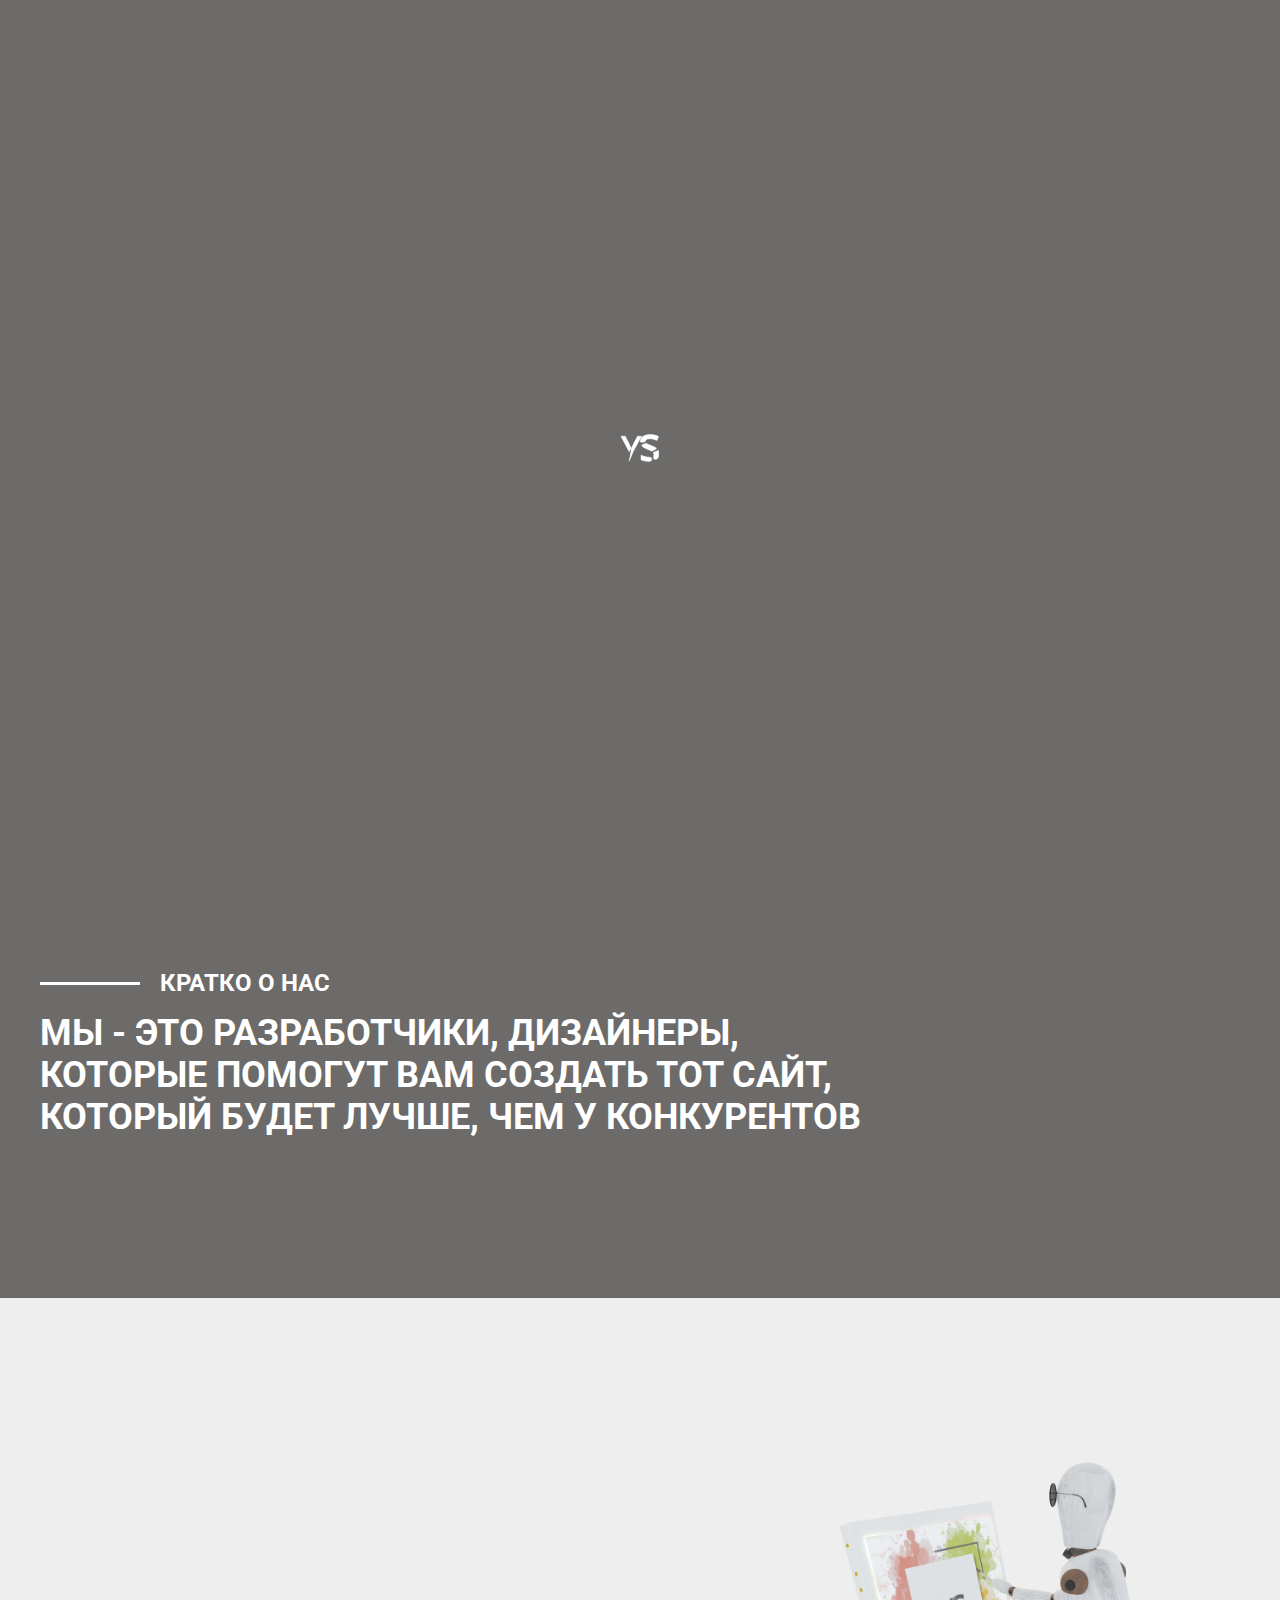
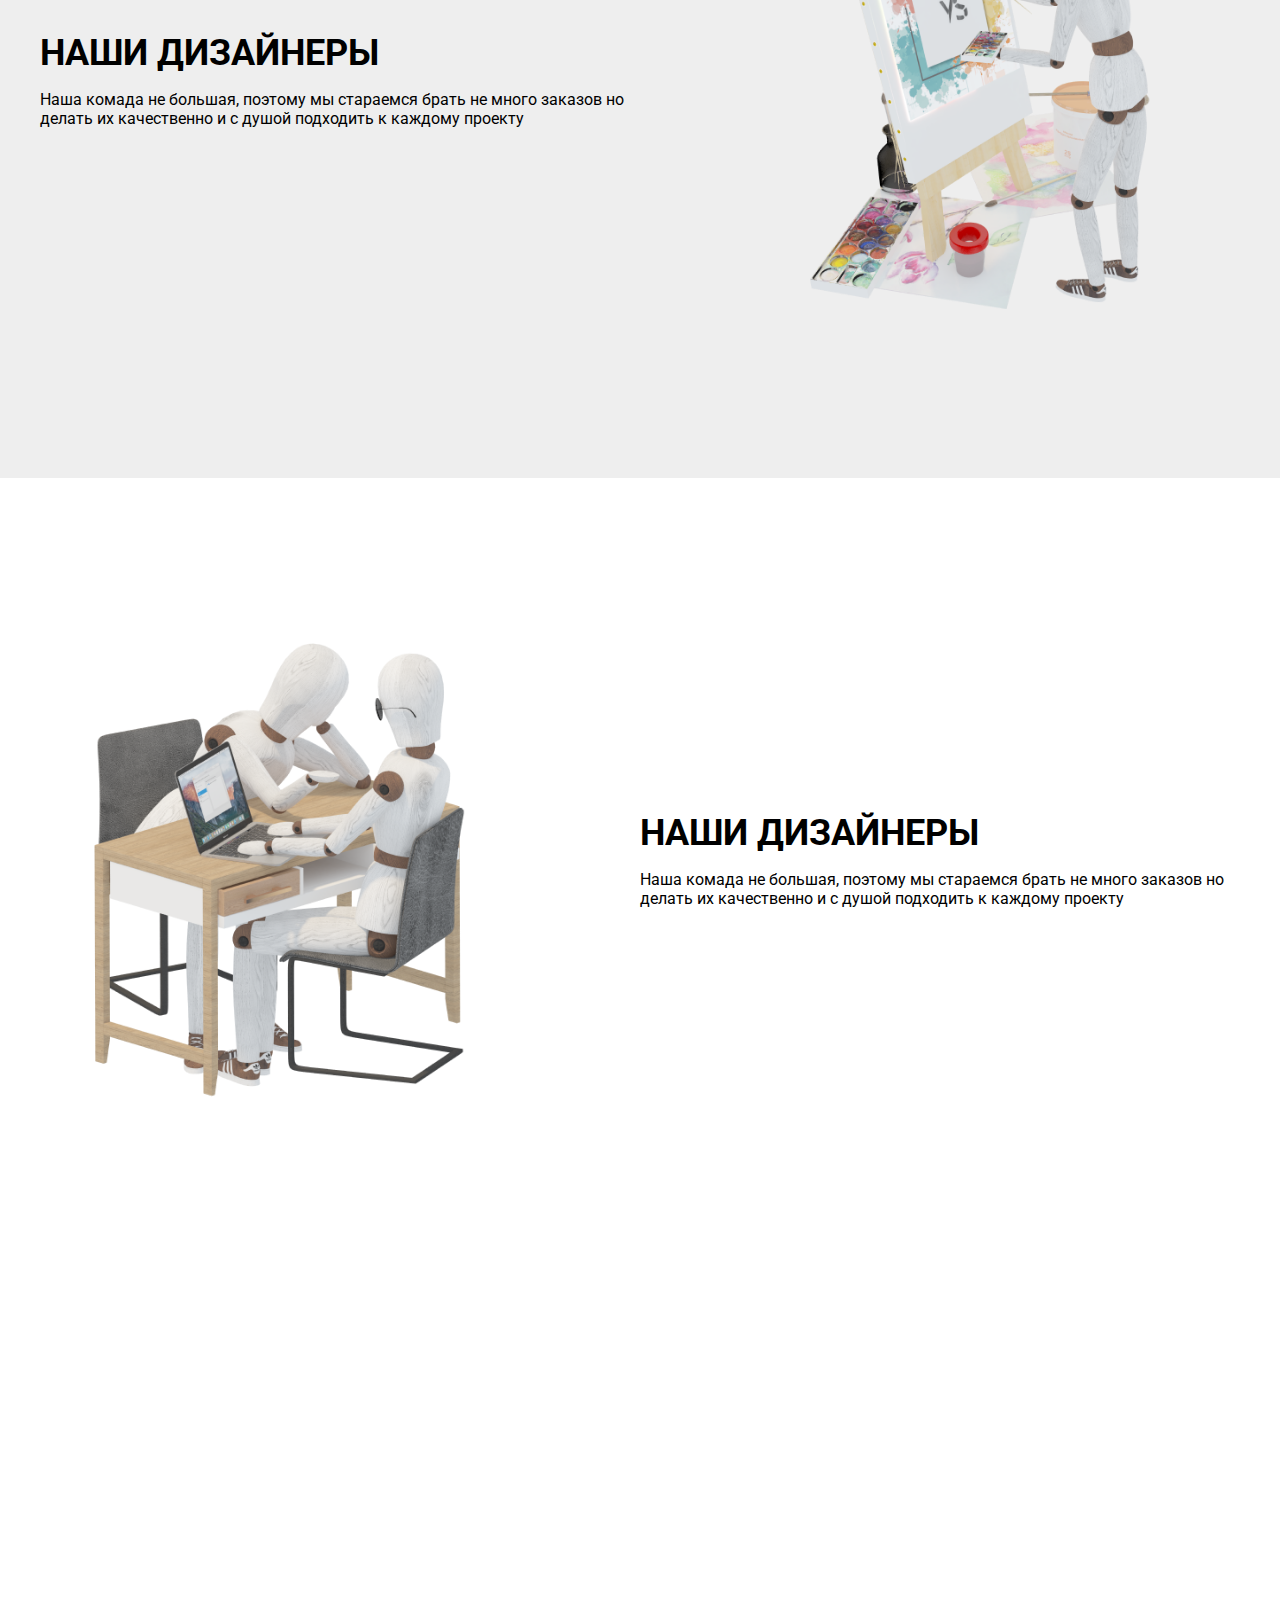
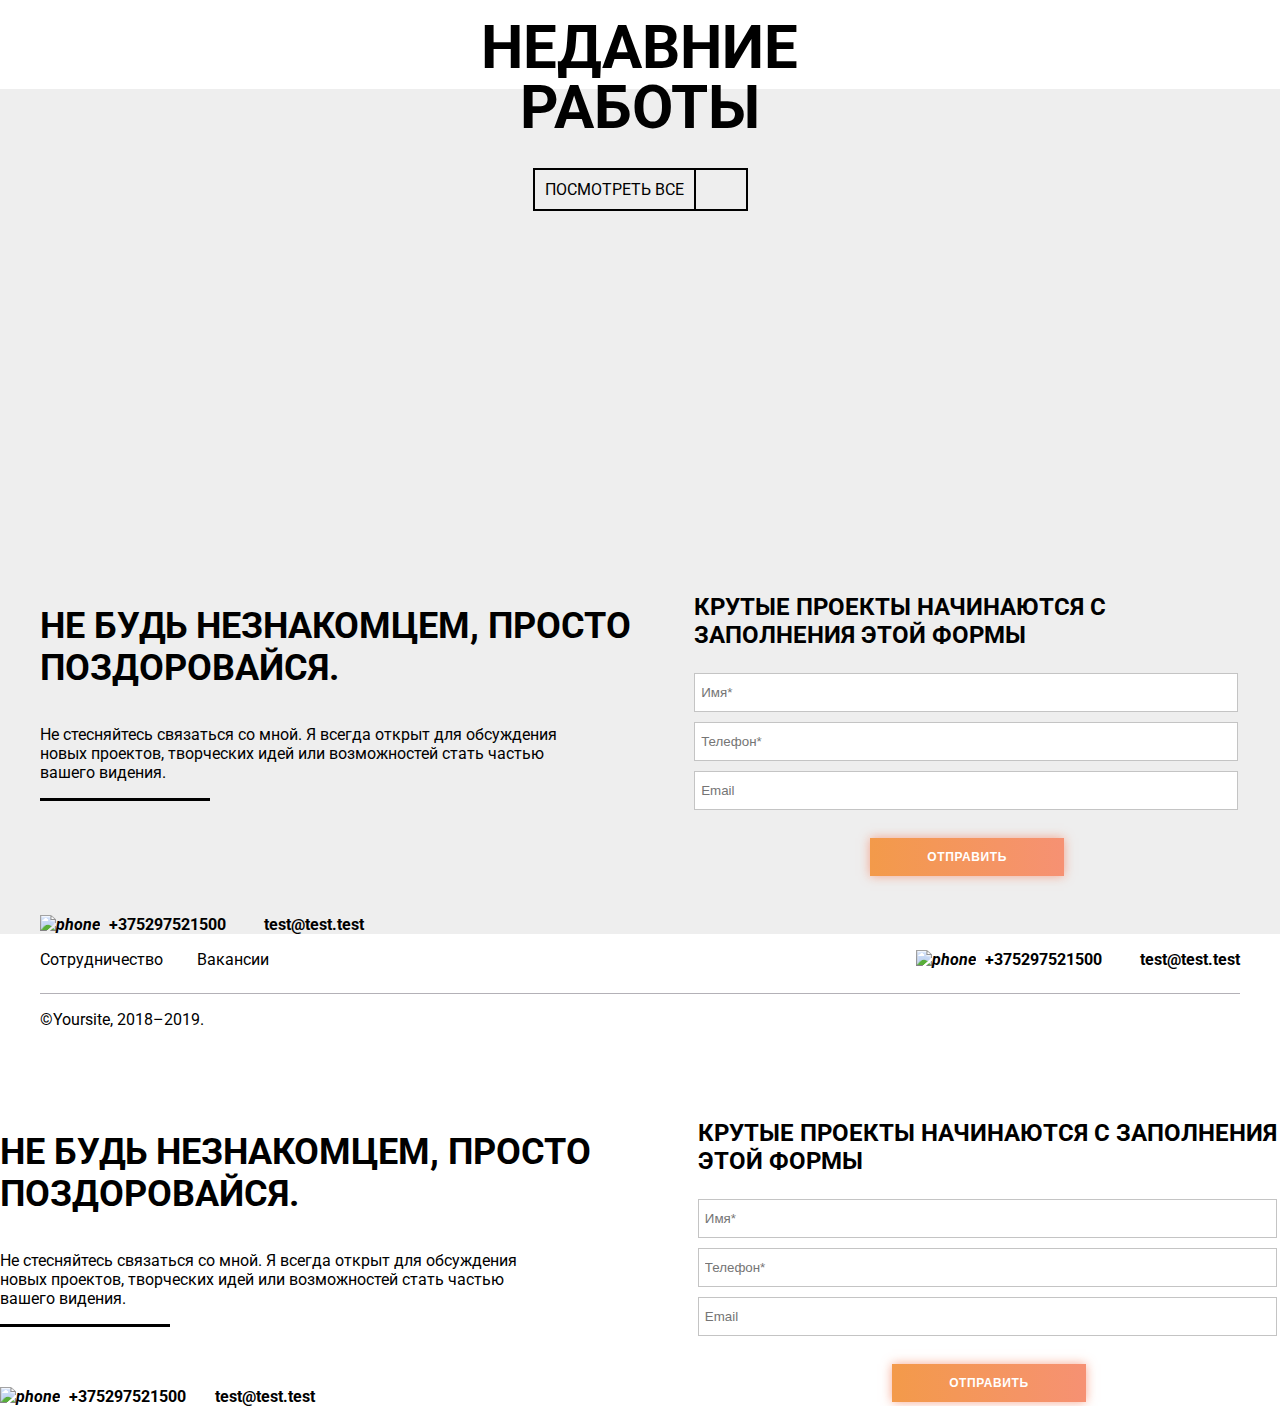
==== about.html @ e530cca6 "Все страницы" ====
<!DOCTYPE html>
<html>

<head>
    <meta charset="UTF-8">
    <meta name="viewport" content="width=device-width, initial-scale=1">

    <link rel="stylesheet" href="https://cdnjs.cloudflare.com/ajax/libs/jquery-modal/0.9.1/jquery.modal.min.css" />
    <link rel="stylesheet" href="css/lib/animate.min.css">
    <link media="" rel="stylesheet" href="css/style-about.css">
    <title>Document</title>
</head>

<body>

    <div class="revers">
        <p>Переверните устройство вертикально</p><img height="30" src="/img/icon/vertically.svg" alt="">
    </div>
    <div class="onload">
        <div class="onload_logo">
            <svg width="2629" height="1835" viewBox="0 0 2629 1835" fill="none" xmlns="http://www.w3.org/2000/svg">
                <path d="M1122.79 108.182H1426.26L853.373 1162.67L853.35 1162.71L853.331 1162.76L572.776 1823.62L716.521 895.529L1122.79 108.182Z" fill="white" stroke="white" stroke-width="30" />
                <path d="M714.41 895.219L573.666 1170.45L1.67422 108.182H305.15L714.41 895.219Z" fill="white" stroke="white" stroke-width="30" />
                <path d="M2439.42 1691.75L2439.42 1691.76C2370.49 1716.82 2307.08 1693.33 2268.71 1650.65C2230.32 1607.96 2217.09 1546.18 2248.33 1494.63L2248.34 1494.61L2248.35 1494.6C2256.35 1480.2 2260.3 1457.94 2261.38 1432.29C2262.47 1406.61 2260.69 1377.4 2257.14 1348.99C2253.59 1320.58 2248.26 1292.95 2242.24 1270.44C2239.23 1259.19 2236.04 1249.2 2232.81 1241.03C2229.64 1233.03 2226.41 1226.7 2223.22 1222.63L2581.61 1074.88L2580.72 1075.34C2612.15 1135.05 2627.89 1210.53 2627.89 1295.53C2627.89 1382.15 2617.65 1467.9 2588.95 1538.65C2560.27 1609.38 2513.16 1665.08 2439.42 1691.75Z" fill="white" stroke="white" stroke-width="30" />
                <path d="M2096.65 1127.59L2096.64 1127.58L2096.63 1127.58C2036.71 1096.04 1957.86 1058.2 1853.8 1020.35C1652.09 941.559 1513.59 862.824 1441.25 784.201C1432.42 774.6 1430.19 764.115 1433.1 753.101C1436.02 742.008 1444.18 730.304 1456.29 718.463C1480.5 694.792 1520.17 670.912 1563.87 650.638C1607.55 630.371 1655.16 613.748 1695.18 604.556C1715.19 599.959 1733.26 597.228 1747.99 596.818C1762.76 596.406 1773.94 598.341 1780.36 602.863C1830.93 640.785 1944.53 694.411 2117.86 760.594C2262.85 817.33 2369.92 867.726 2436.01 914.93L2436.02 914.935C2439.78 917.572 2441.96 920.747 2442.81 924.369C2443.66 928.015 2443.19 932.222 2441.45 936.944C2437.97 946.413 2429.5 957.665 2417.26 969.952C2392.82 994.494 2353.69 1022.81 2310.77 1048.8C2267.86 1074.78 2221.23 1098.4 2181.8 1113.54C2162.08 1121.11 2144.19 1126.56 2129.49 1129.13C2114.73 1131.71 2103.41 1131.35 2096.65 1127.59Z" fill="white" stroke="white" stroke-width="30" />
                <path d="M1331.17 479.124C1331.17 328.144 1390.91 211.828 1513.56 126.913C1636.28 45.1002 1799.98 1 2011.03 1C2218.61 1 2413.61 41.82 2599.18 126.591L2480.17 408.472C2291.37 329.9 2130.78 292.148 2001.58 292.148C1902.22 292.148 1827.94 306.336 1778.46 334.835C1728.9 363.379 1704.28 406.254 1704.28 463.333C1704.09 466.388 1702.58 469.655 1699.77 473.088C1696.95 476.527 1692.88 480.068 1687.69 483.644C1677.3 490.797 1662.6 498.004 1644.98 504.787C1609.74 518.349 1563.03 530.152 1516.41 536.447C1469.77 542.745 1423.32 543.516 1388.57 535.087C1371.2 530.874 1356.84 524.379 1346.84 515.203C1336.86 506.054 1331.17 494.203 1331.17 479.124Z" fill="white" stroke="white" stroke-width="30" />
                <path d="M1948.02 1833.56C1711.99 1833.56 1526.36 1798.98 1381.63 1726.77V1404.27C1589.22 1498.46 1781.18 1548.72 1960.63 1548.72C2017.94 1548.72 2060.23 1566.57 2087.84 1593.25C2115.45 1619.94 2128.45 1655.51 2127.08 1691.1C2124.35 1762.21 2064.18 1833.56 1948.02 1833.56Z" fill="white" stroke="white" stroke-width="30" />
            </svg>


        </div>
    </div>


    <section class="pagefirst">
        <header>
            <div class="conteiner">
                <div class="row">
                    <div class="logo">
                        <img src="img/logo.svg" alt="">
                    </div>
                    <nav id="menu">
                        <a href="#!" class="">Стоимость услуг
                            <span class="wiggle"></span>
                        </a>
                        <a href="#!" class="">Портфолио
                            <span class="wiggle"></span>
                        </a>
                        <a href="#!" class="">О нас
                            <span class="wiggle"></span>
                        </a>
                        <a href="#!" class="">Отзывы
                            <span class="wiggle"></span>
                        </a>
                    </nav>
                    <div class="communication">
                        <div class="nav_mob">
                            <span class="n1"></span>
                            <span class="n2"></span>
                            <span class="n3"></span>
                        </div>
                        <div class="child">
                            <i>
                                <img src="img/icon/phone.svg" alt="phone">
                            </i>
                        </div>
                        <div class="child">
                            <span id="language">EN</span>
                        </div>
                        <div class="child">
                            <a href="#ex1" data-modal class="button link-modal">
                                ОСТАВИТЬ ЗАЯВКУ
                            </a>
                        </div>
                    </div>
                </div>
            </div>
        </header>
        <div class="blur">
            <div class="conteiner fadeBox">
                <div class="row flex">
                    <div class="left-p">
                        <!--
                    <div class="shadow">
                        <p class="h3">РАЗРАБОТКА<br>
                            ДИЗАЙН<br>
                            МАРКЕТИНГ</p>
                    </div>
-->
                        <div class="">
                            <p class="h3 wow fadeIn" data-wow-duration="2s" data-wow-delay=".2s">САМОЕ<br>ГЛАВНОЕ - ЭТО<br>КАЧЕСТВО</p>
                        </div>
                    </div>
                    <div class="homeimg js-tilt">
                        <!--<img src="img/characters/homeimg2.png" alt="" class="shadow">-->
                        <img class="" src="img/characters/mycompany.png" alt="">
                        <div class="h1">
                            <span class="h1 shadow">О нас</span>
                            <span class="h1">О нас</span>
                        </div>
                    </div>
                    <div class="right-p">
                        <!--
                    <div class="shadow">
                        <p class="h3">130+</p>
                        <p>просмотров на<br>Behance</p>
                        <br>
                        <p class="h3">350+</p>
                        <p>выполненных<br>проектов</p>
                        <br>
                        <p class="h3">2года</p>
                        <p>лет опыта<br>на рынке</p>
                    </div>
-->
                        <div class="">
                            <p class="h3 wow fadeIn" data-wow-duration="2s" data-wow-delay=".2s">130+</p>
                            <p class="wow fadeIn" data-wow-duration="2s" data-wow-delay=".2s">просмотров на<br>Behance</p>
                            <br>
                            <p class="h3 wow fadeIn" data-wow-duration="2s" data-wow-delay=".3s">350+</p>
                            <p class="wow fadeIn" data-wow-duration="2s" data-wow-delay=".3s">выполненных<br>проектов</p>
                            <br>
                            <p class="h3 wow fadeIn" data-wow-duration="2s" data-wow-delay=".4s">2года</p>
                            <p class="wow fadeIn" data-wow-duration="2s" data-wow-delay=".4s">лет опыта<br>на рынке</p>
                        </div>
                    </div>
                </div>
                <div id="description"></div>
                <span class="arrow_down wow fadeIn" data-wow-delay="1s">
                    <a href="#description">
                        <svg class="arrow_down_top" width="27" height="9" viewBox="0 0 27 9" fill="none" xmlns="http://www.w3.org/2000/svg">
                            <path d="M1 1L13.5 7L26 1" stroke="#d8d5d5" stroke-width="2" />
                        </svg>
                        <svg width="27" height="9" viewBox="0 0 27 9" fill="none" xmlns="http://www.w3.org/2000/svg">
                            <path d="M1 1L13.5 7L26 1" stroke="white" stroke-width="2" />
                        </svg>
                    </a>
                </span>
            </div>
        </div>
    </section>
    <div class="blur">
        <div class="">
            <div class="conteiner page_bg">
                <div class="row description">
                    <div class="description-title">
                        <!--                  <img src="img/icon/line_long.svg" alt="line_long">-->
                        <div class="line white"></div>
                        <h1>КРАТКО О НАС</h1>
                    </div>
                    <div class="description-body fadeBoxRecent">
                        <h2>МЫ - ЭТО разработчики, дизайнеры, которые помогут вам создать тот сайт, который будет лучше, чем у конкурентов</h2>
                    </div>
                </div>
            </div>
            <div class="about">
            <div class="conteiner">
                <div class="row flex wrap">
                    <div class="about-design">
                        <div class="h3">Наши дизайнеры</div>
                        <p>Наша комада не большая, поэтому мы стараемся брать не много заказов но делать их качественно и с душой подходить к каждому проекту</p>
                    </div>
                    <div class="design">
                    <img src="img/characters/paintman.png" alt="">
                    </div>
                </div>
            </div>
            </div>
            <div class="about-no-bg">
            <div class="conteiner">
                <div class="row flex wrap">
                    <div class="design">
                    <img src="img/characters/interviewmans.png" alt="">
                    </div>
                    <div class="about-design">
                        <div class="h3">Наши дизайнеры</div>
                        <p>Наша комада не большая, поэтому мы стараемся брать не много заказов но делать их качественно и с душой подходить к каждому проекту</p>
                    </div>
                </div>
            </div>
            </div>
            <section class="waipoint" style="padding-bottom: 25%; overflow: hidden;">
                <div class="ledge"></div>
                <div class="content">
                    <div class="ledge-title">
                        <p class="h2">Недавние<br>работы</p>
                    </div>
                    <div class="ledge-body">
                        <a href="#!" class="box-arrow-link">
                            <span class="box-arrow-1"><img src="img/icon/arrow_black.svg" alt=""></span>
                            <span class="box-text">посмотреть все</span>
                            <span class="box-arrow-2"><img src="img/icon/arrow_black.svg" alt=""></span>
                        </a>
                    </div>
                </div>
                <div class="conteiner">
                    <div class="row">
                        <a href="#!" class="one recent_work circle">
                            <div class="recent_info">
                                <small>интернет магазин</small>
                                <p>lamoda.by</p>
                                <p class="recent_next">посмотреть проект<span><img src="img/icon/%E2%86%92.svg" alt=""></span></p>
                            </div>
                            <div class="bg-black"></div>
                            <img src="img/onework.svg" alt="">
                        </a>
                        <a href="#!" class="two recent_work circle">
                            <div class="recent_info">
                                <small>Корпоративный сайт</small>
                                <p>iMarried.today</p>
                                <p class="recent_next">посмотреть проект<span><img src="img/icon/%E2%86%92.svg" alt=""></span></p>
                            </div>
                            <div class="bg-black"></div>
                            <img src="img/twowork.svg" alt="">
                        </a>
                    </div>
                </div>
            </section>
            <footer>
                <div class="top-footer">
                    <div class="conteiner">
                        <div class="row flex">
                            <div class="footer-text">
                                <p class="h3 wow fadeInLeft" data-wow-duration="2s" data-wow-delay=".3s">Не будь незнакомцем, просто поздоровайся.</p>
                                <p class="text wow fadeInLeft" data-wow-duration="2s" data-wow-delay=".4s">Не стесняйтесь связаться со мной. Я всегда открыт для обсуждения новых проектов, творческих идей или возможностей стать частью вашего видения.</p>
                                <div class="line black wow fadeInLeft" data-wow-duration="1s" data-wow-delay="2s"></div>
                                <div class="contact wow fadeInLeft" data-wow-duration="2s" data-wow-delay=".5s">
                                    <a href="#!"><i class="phone">
                                            <img src="img/icon/phone_black.svg" alt="phone">
                                        </i>+375297521500</a>
                                    <a href="#!">test@test.test</a>
                                </div>
                            </div>
                            <div class="image contact wow fadeInUp" data-wow-duration="2s" data-wow-delay="1s">
                                <img src="img/characters/peoplecontact.png" alt="">
                            </div>
                            <div class="forma">
                                <p class="h4 wow fadeInRight" data-wow-duration="2s" data-wow-delay=".2s">Крутые проекты начинаются с заполнения этой формы</p>
                                <form action="">
                                    <input type="text" required placeholder="Имя*" class="wow fadeInRight" data-wow-duration="2s" data-wow-delay=".3s">
                                    <input type="phone" required placeholder="Телефон*" class="wow fadeInRight" data-wow-duration="2s" data-wow-delay=".4s">
                                    <input type="email" placeholder="Email" class="wow fadeInRight" data-wow-duration="2s" data-wow-delay=".5s">
                                    <button class="button wow fadeInRight" data-wow-duration="2s" data-wow-delay=".6s">Отправить</button>
                                </form>
                            </div>
                        </div>
                    </div>
                </div>
                <div class="conteiner">
                    <div class="row flex footer">
                        <p class="links">
                            <a href="">Сотрудничество</a>
                            <a href="">Вакансии</a>
                        </p>
                        <p class="contact">
                            <a href="#!"><i class="phone">
                                    <img src="img/icon/phone_black.svg" alt="phone">
                                </i>+375297521500</a>
                            <a href="#!">test@test.test</a>
                        </p>
                    </div>
                    <div class="row">
                        <hr>
                        <p class="copy">©Yoursite, 2018–2019.</p>
                    </div>
                </div>
            </footer>
        </div>
        <div id="ex1" class="modal">
            <div class="top-footer">
                <div class="conteiner">
                    <div class="row flex">
                        <div class="footer-text">
                            <p class="h3">Не будь незнакомцем, просто поздоровайся.</p>
                            <p class="text">Не стесняйтесь связаться со мной. Я всегда открыт для обсуждения новых проектов, творческих идей или возможностей стать частью вашего видения.</p>
                            <div class="line black"></div>
                            <div class="contact">
                                <a href="#!"><i class="phone">
                                        <img src="img/icon/phone_black.svg" alt="phone">
                                    </i>+375297521500</a>
                                <a href="#!">test@test.test</a>
                            </div>
                        </div>
                        <div class="image contact">
                            <img src="img/characters/man_phone.png" alt="">
                        </div>
                        <div class="forma">
                            <p class="h4">Крутые проекты начинаются с заполнения этой формы</p>
                            <form action="">
                                <input type="text" required placeholder="Имя*">
                                <input type="phone" required placeholder="Телефон*">
                                <input type="email" placeholder="Email">
                                <button class="button">Отправить</button>
                            </form>
                        </div>
                    </div>
                </div>
            </div>
        </div>
        <script src="js/lib/jquery.js"></script>
        <script src="https://s.electerious.com/basicScroll/dist/basicScroll.min.js"></script>
        <script src="js/lib/tilt.js"></script>
        <script src="https://cdnjs.cloudflare.com/ajax/libs/waypoints/4.0.1/jquery.waypoints.min.js"></script>
        <script src="https://cdnjs.cloudflare.com/ajax/libs/jquery-modal/0.9.1/jquery.modal.min.js"></script>
        <script src="js/lib/wow.min.js"></script>
        <script src="https://cdnjs.cloudflare.com/ajax/libs/Swiper/4.5.0/js/swiper.min.js"></script>
        <script>
            $('.about-no-bg .about-design').waypoint(function() {
                $('.recent_work').hasClass("fade") ? $('.recent_work').removeClass('fade') : $('.recent_work').addClass('fade');
                $('.ledge').hasClass('ledge-deg') ? $('.ledge').removeClass('ledge-deg') : $('.ledge').addClass('ledge-deg');
            });
            function Slider() {
            if ($(window).width() <= 1000) {
                let swiper = new Swiper('.portfolio', {
                    slidesPerView: 'auto',
                    spaceBetween: 15,
                    freeMode: true,
                });
            }
        }
        Slider();
        </script>
        <script src="js/script.js"></script>
</body>
</html>
---- css/style-about.css ----
@import url("https://fonts.googleapis.com/css?family=Pattaya&subset=cyrillic");
@import url("https://fonts.googleapis.com/css?family=Roboto:400,500,500i,700,700i&subset=cyrillic");
@import url("https://fonts.googleapis.com/css?family=Pattaya&subset=cyrillic");
@import url("https://fonts.googleapis.com/css?family=Roboto:400,500,500i,700,700i&subset=cyrillic");
/* line 18, ../scss/_var.scss */
.fadeBox { transition: 1s; height: 50%; }
/* line 22, ../scss/_var.scss */
.fadeBox.fade { opacity: 0; transform: scale(0.8); }

/* line 28, ../scss/_var.scss */
.h2 { font-size: 60px; font-weight: bold; line-height: 60px; text-transform: uppercase; margin: 0 0 20px; }

/* line 35, ../scss/_var.scss */
.h3 { font-size: 36px; text-transform: uppercase; font-weight: bold; }

/* line 40, ../scss/_var.scss */
.h4 { font-size: 24px; text-transform: uppercase; font-weight: bold; }

/* line 11, ../scss/_keyframes.scss */
.fadeBox { transition: 1s; height: 50%; }
/* line 15, ../scss/_keyframes.scss */
.fadeBox.fade { opacity: 0; transform: scale(0.8); }

/* line 21, ../scss/_keyframes.scss */
.h2 { font-size: 60px; font-weight: bold; line-height: 60px; text-transform: uppercase; margin: 0 0 20px; }

/* line 28, ../scss/_keyframes.scss */
.h3 { font-size: 36px; text-transform: uppercase; font-weight: bold; }

/* line 33, ../scss/_keyframes.scss */
.h4 { font-size: 24px; text-transform: uppercase; font-weight: bold; }

@keyframes arrow_down { 0% { opacity: 0; top: -3px; }
  20% { opacity: 1; }
  70% { opacity: 0; top: 3px; }
  100% { opacity: 0; } }
@keyframes box-arrow-1 { 0% { opacity: 0; display: inline; }
  100% { opacity: 1; } }
@keyframes box-arrow-2 { 0% { opacity: 1; }
  100% { opacity: 0; display: none; } }
@keyframes navdown { 0% { opacity: 0; top: -50px; }
  100% { opacity: 1; top: 0; } }
@keyframes opacity_revers { 0% { opacity: 0; }
  100% { opacity: 1; } }
@keyframes onload { 0% { stroke-dasharray: 1200; fill: rgba(255, 255, 255, 0); stroke: rgba(255, 255, 255, 0); }
  30% { stroke: #fff; }
  80% { stroke-dasharray: 2500; fill: rgba(255, 255, 255, 0); }
  100% { fill: #fff; } }
/* line 4, ../scss/_design-about.scss */
body { margin: 0; padding: 0; overflow-x: hidden; }

/* line 10, ../scss/_design-about.scss */
a { display: inline-block; text-decoration: none; }

/* line 15, ../scss/_design-about.scss */
.logo { width: 15%; }
/* line 18, ../scss/_design-about.scss */
.logo img { width: 80%; margin-top: 2%; }

/* line 24, ../scss/_design-about.scss */
:active, :hover, :focus { outline: 0; outline-offset: 0; }

/* line 31, ../scss/_design-about.scss */
div, a, section, h1, h2, h3, h4 { position: relative; }

/* line 41, ../scss/_design-about.scss */
hr { border: none; border-bottom: 1px solid #B3B1B7; }

/* line 46, ../scss/_design-about.scss */
a.button, button { color: #fff; display: block; text-decoration: none; font-weight: 500; line-height: normal; font-size: 12px; letter-spacing: 0.05em; text-transform: uppercase; padding: 8px 14px; background: linear-gradient(90deg, #F39A4A 0%, #F69173 100%); box-shadow: 0px 0px 10px rgba(246, 145, 115, 0.8); transition: .6s ease-out; }
/* line 61, ../scss/_design-about.scss */
a.button:hover, button:hover { background: linear-gradient(90deg, #F69173 0%, #F39A4A 100%); box-shadow: 0px 0px 15px #ffab91; text-shadow: 0 0 15px #ffab91; }

/* line 68, ../scss/_design-about.scss */
h1, h2, h3, h4, h5, h6, .h1, .h2, .h3, .h4, .h5, .h6, p, i, b, a, small, span, strong { font-family: "Roboto", sans-serif; }

/* line 90, ../scss/_design-about.scss */
p { font-size: 16px; }

/* line 94, ../scss/_design-about.scss */
input, textarea { color: #ccc; }

/* line 101, ../scss/_design-about.scss */
.conteiner .row { max-width: 1300px; margin: auto; padding: 0 40px; }
/* line 106, ../scss/_design-about.scss */
.conteiner .row.flex { display: flex; justify-content: space-between; }
/* line 110, ../scss/_design-about.scss */
.conteiner .row.flex.center { justify-content: center; }
/* line 114, ../scss/_design-about.scss */
.conteiner .row.flex.left { justify-content: flex-start; }
/* line 118, ../scss/_design-about.scss */
.conteiner .row.flex.wrap { flex-wrap: wrap; }
/* line 122, ../scss/_design-about.scss */
.conteiner .row.flex.align-center { align-items: center; }

/* line 129, ../scss/_design-about.scss */
small { font-size: 11px; }

/* line 133, ../scss/_design-about.scss */
.onload { position: fixed; background: #6C6B6A; z-index: 9999999; top: 0; left: 0; right: 0; bottom: 0; }
/* line 142, ../scss/_design-about.scss */
.onload .onload_logo { margin: 0; position: absolute; top: 50%; left: 50%; margin-right: -50%; transform: translate(-50%, -50%); }
/* line 150, ../scss/_design-about.scss */
.onload .onload_logo svg { width: 3vw; }
/* line 153, ../scss/_design-about.scss */
.onload .onload_logo svg path { stroke-dasharray: 2500; fill: #fff; animation: onload 2s ease-in-out; }

/* line 162, ../scss/_design-about.scss */
header { position: fixed; z-index: 999; right: 0; left: 0; top: 0; transition: 1s; animation: opacity_revers .8s ease-in-out; }
/* line 171, ../scss/_design-about.scss */
header.navFixed, header.navFixed2 { background: rgba(0, 0, 0, 0.5); }
/* line 178, ../scss/_design-about.scss */
header .communication .child { display: inline-block; margin-left: 25px; }
/* line 182, ../scss/_design-about.scss */
header .communication .child img { width: 13px; height: 13px; vertical-align: -1px; }
/* line 188, ../scss/_design-about.scss */
header .communication .child #language { font-style: normal; font-weight: bold; line-height: normal; font-size: 13px; text-transform: uppercase; color: #FFFFFF; }
/* line 200, ../scss/_design-about.scss */
header nav a { margin-right: 15px; color: #fff; text-decoration: none; font-size: 14px; position: relative; }
/* line 207, ../scss/_design-about.scss */
header nav a:hover span { width: 60%; }
/* line 211, ../scss/_design-about.scss */
header nav a:last-child { margin: 0; }
/* line 215, ../scss/_design-about.scss */
header nav a:nth-child(1) { animation: navdown .4s ease-in-out; }
/* line 219, ../scss/_design-about.scss */
header nav a:nth-child(2) { animation: navdown .5s ease-in-out; }
/* line 223, ../scss/_design-about.scss */
header nav a:nth-child(3) { animation: navdown .6s ease-in-out; }
/* line 227, ../scss/_design-about.scss */
header nav a:nth-child(4) { animation: navdown .7s ease-in-out; }
/* line 231, ../scss/_design-about.scss */
header nav a:nth-child(5) { animation: navdown .8s ease-in-out; }
/* line 238, ../scss/_design-about.scss */
header .wiggle { position: absolute; bottom: -7px; height: 4px; left: 22%; width: 0; overflow: hidden; transition: .6s ease-out; }
/* line 248, ../scss/_design-about.scss */
header .wiggle:before { content: ''; position: absolute; top: 0; left: 0; width: 100%; height: 100%; background: url(../img/icon/line.svg) repeat-x center center/7px 3px; }
/* line 259, ../scss/_design-about.scss */
header .conteiner .row { display: flex; justify-content: space-between; align-items: center; height: 76px; }

/* line 268, ../scss/_design-about.scss */
.pagefirst { padding-top: 70px; background: #6C6B6A; height: 100vh; }

/* line 274, ../scss/_design-about.scss */
.page_bg { background: #6C6B6A; overflow: hidden; margin-top: -1px; }

/* line 280, ../scss/_design-about.scss */
.page_bg_2 { background: #EEE; overflow: hidden; }
/* line 284, ../scss/_design-about.scss */
.page_bg_2 .content { margin: 15vh auto 0; }

/* line 289, ../scss/_design-about.scss */
div.h1 { position: absolute; margin-left: calc(0vw - 7vw); margin-top: -5%; }

/* line 295, ../scss/_design-about.scss */
span.h1 { font-family: "Pattaya", sans-serif; font-size: 7vw; transform: rotate(-15deg); position: absolute; z-index: 3; color: white; width: 17vw; margin-top: 20px; }

/* line 306, ../scss/_design-about.scss */
span.h1.shadow { color: #000; position: absolute; margin: 15px 7px; z-index: 3; }

/* line 313, ../scss/_design-about.scss */
.homeimg { position: absolute; display: flex; justify-content: center; align-items: center; height: 85vh; z-index: 5; width: calc(100% - 80px); max-width: 1300px; }
/* line 323, ../scss/_design-about.scss */
.homeimg img { max-width: 50%; margin-top: 0; transform-style: preserve-3d; transform: translateZ(20px); z-index: 1; }
/* line 331, ../scss/_design-about.scss */
.homeimg img.shadow { margin: 0 25px; }

/* line 336, ../scss/_design-about.scss */
.left-p, .right-p { display: flex; align-items: center; margin-top: 100px; transition: 1s; padding-left: 10px; }
/* line 344, ../scss/_design-about.scss */
.left-p p, .right-p p { margin: 0; font-style: italic; font-weight: bold; letter-spacing: 0.05em; color: #FFFFFF; transform: rotate(-15deg); font-size: 13px; }
/* line 354, ../scss/_design-about.scss */
.left-p .h3, .right-p .h3 { font-size: 36px; }

/* line 360, ../scss/_design-about.scss */
.left-p .shadow { position: absolute; margin: -4px -4px 0; }
/* line 364, ../scss/_design-about.scss */
.left-p .shadow p { color: #000; }

/* line 370, ../scss/_design-about.scss */
.right-p { margin-right: 50px; transform: rotate(-4deg); }
/* line 374, ../scss/_design-about.scss */
.right-p .shadow { position: absolute; margin: -4px 4px 0; }
/* line 378, ../scss/_design-about.scss */
.right-p .shadow p { color: #000; }

/* line 384, ../scss/_design-about.scss */
.about { padding-top: 150px; padding-bottom: 150px; background: #EEEEEE; }

/* line 389, ../scss/_design-about.scss */
.about-no-bg { padding-top: 150px; padding-bottom: 150px; }

/* line 394, ../scss/_design-about.scss */
.about-design { width: 50%; margin: auto 0; }

/* line 399, ../scss/_design-about.scss */
.design { display: flex; align-items: center; width: 40%; }
/* line 403, ../scss/_design-about.scss */
.design img { width: 100%; }

/* line 408, ../scss/_design-about.scss */
.arrow_down { position: absolute; left: 50%; z-index: 10; top: calc(100vh - 130px); }
/* line 414, ../scss/_design-about.scss */
.arrow_down a { animation: arrow_down 1.3s infinite ease-in-out; }

/* line 419, ../scss/_design-about.scss */
svg.arrow_down_top { position: absolute; }

/* line 423, ../scss/_design-about.scss */
.description { text-transform: uppercase; color: #fff; transition: 1s; }
/* line 428, ../scss/_design-about.scss */
.description.fade { opacity: 0; }
/* line 432, ../scss/_design-about.scss */
.description .description-title { display: flex; align-items: center; margin-bottom: 15px; }
/* line 437, ../scss/_design-about.scss */
.description .description-title h1 { font-size: 24px; margin: 0; }
/* line 442, ../scss/_design-about.scss */
.description .description-title img { margin-right: 17px; }
/* line 447, ../scss/_design-about.scss */
.description .description-body { width: 70%; margin-bottom: 160px; }
/* line 451, ../scss/_design-about.scss */
.description .description-body h2 { font-size: 36px; margin: 0; }

/* line 458, ../scss/_design-about.scss */
.ledge { position: absolute; top: 50%; left: 50%; pointer-events: none; width: 0; height: 0; -webkit-transition: 0.55s cubic-bezier(0.62, 0.02, 0.34, 1); -moz-transition: 0.55s cubic-bezier(0.62, 0.02, 0.34, 1); transition: 0.55s cubic-bezier(0.62, 0.02, 0.34, 1); }

/* line 470, ../scss/_design-about.scss */
.ledge-deg::before { -webkit-transform: rotate(21deg); -moz-transform: rotate(21deg); -ms-transform: rotate(21deg); -o-transform: rotate(21deg); transform: rotate(21deg); }

/* line 478, ../scss/_design-about.scss */
.ledge > div, .ledge::before { background: #EEE; content: ''; position: absolute; top: 0; left: 0; -webkit-transform-origin: 50% 0; -moz-transform-origin: 50% 0; -ms-transform-origin: 50% 0; -o-transform-origin: 50% 0; transform-origin: 50% 0; -webkit-transition: -webkit-transform 0.9s cubic-bezier(0.52, 0.01, 0.16, 1), background 0.26s linear; -moz-transition: -moz-transform 0.9s cubic-bezier(0.52, 0.01, 0.16, 1), background 0.26s linear; transition: transform 0.9s cubic-bezier(0.52, 0.01, 0.16, 1), background 0.26s linear; width: 300vw; height: 300vh; margin-left: -153vw; }

/* line 498, ../scss/_design-about.scss */
.height-100 { height: 100vh; }

/* line 502, ../scss/_design-about.scss */
section .content { margin: 40vh auto 0; width: 60.5%; text-align: center; }
/* line 507, ../scss/_design-about.scss */
section .content .shadow { position: absolute; margin: .4vw 0 0; }
/* line 511, ../scss/_design-about.scss */
section .content .shadow p { color: #000; }
/* line 516, ../scss/_design-about.scss */
section .content p { color: #000; }

/* line 521, ../scss/_design-about.scss */
.box-arrow-link { display: inline; z-index: 2; }
/* line 525, ../scss/_design-about.scss */
.box-arrow-link .box-arrow-1 { transition: .5s; opacity: 0; padding: 10px 0; }
/* line 530, ../scss/_design-about.scss */
.box-arrow-link .box-arrow-1 img { transition: 1s; width: 0; }
/* line 536, ../scss/_design-about.scss */
.box-arrow-link:hover .box-arrow-1 { opacity: 1; padding: 10px; }
/* line 541, ../scss/_design-about.scss */
.box-arrow-link:hover .box-arrow-1 img { width: 30px; }
/* line 546, ../scss/_design-about.scss */
.box-arrow-link .box-arrow-2 { opacity: 1; transition: .5s; }
/* line 550, ../scss/_design-about.scss */
.box-arrow-link .box-arrow-2 img { transition: 1s; width: 30px; }
/* line 556, ../scss/_design-about.scss */
.box-arrow-link:hover .box-arrow-2 { opacity: 0; padding: 10px 0; }
/* line 561, ../scss/_design-about.scss */
.box-arrow-link:hover .box-arrow-2 img { width: 0; }

/* line 567, ../scss/_design-about.scss */
.box-arrow-link span { padding: 10px; text-transform: uppercase; color: #000; border: 2px solid; margin: -3px; }

/* line 575, ../scss/_design-about.scss */
.box-arrow-link span img { width: 30px; height: 8px; vertical-align: 2px; transition: 1s; }

/* line 582, ../scss/_design-about.scss */
.box-arrow-1 { width: 0px; }

/* line 586, ../scss/_design-about.scss */
.recent_work { width: 242px; height: 242px; position: absolute; border-radius: 100%; overflow: hidden; border: 1px solid #000000; box-sizing: border-box; box-shadow: 0px 0px 10px rgba(0, 0, 0, 0.3); opacity: 0; transition: .3s; }
/* line 598, ../scss/_design-about.scss */
.recent_work:hover .recent_info { opacity: 1; }
/* line 602, ../scss/_design-about.scss */
.recent_work.fade { opacity: 1; transition: .3s .5s; }
/* line 607, ../scss/_design-about.scss */
.recent_work:hover .bg-black { opacity: 1; height: 100%; top: 0; }
/* line 613, ../scss/_design-about.scss */
.recent_work img { transform: scale(1.4); height: 100%; }
/* line 618, ../scss/_design-about.scss */
.recent_work.one { bottom: 110px; }
/* line 622, ../scss/_design-about.scss */
.recent_work.two { top: 0; right: 40px; }
/* line 627, ../scss/_design-about.scss */
.recent_work .recent_info { opacity: 0; transition: 1s; }
/* line 632, ../scss/_design-about.scss */
.recent_work .bg-black { top: 50%; opacity: 0; height: 0; transition: 1s; }

/* line 640, ../scss/_design-about.scss */
.recent_info { position: absolute; width: 170px; z-index: 3; top: 33%; left: 20%; padding: 0%; text-transform: uppercase; color: #fff; }
/* line 650, ../scss/_design-about.scss */
.recent_info p { margin-top: 5px; margin-bottom: 10px; }
/* line 655, ../scss/_design-about.scss */
.recent_info .recent_next { font-size: 13px; }
/* line 658, ../scss/_design-about.scss */
.recent_info .recent_next img { width: 10px; margin-left: 5px; vertical-align: 2px; }

/* line 666, ../scss/_design-about.scss */
.bg-black { background: rgba(0, 0, 0, 0.6); position: absolute; z-index: 2; width: 100%; height: 100%; }

/* line 674, ../scss/_design-about.scss */
.ledge-title { margin-bottom: 40px; text-transform: uppercase; z-index: 2; }

/* line 680, ../scss/_design-about.scss */
.price { color: #6C6B6A !important; position: absolute; top: calc(-46vw + 20vw); font-size: 20vw; left: calc(32vw - 20vw); font-weight: bold; transition: transform .1s linear; }

/* line 690, ../scss/_design-about.scss */
.manprice { margin-bottom: 100px; width: 28vw; position: relative; z-index: 1; }

/* line 697, ../scss/_design-about.scss */
button { display: block; padding: 12px 57px; border: none; margin: 0 auto; cursor: pointer; font-weight: bold; }

/* line 706, ../scss/_design-about.scss */
.line.white { border-bottom: 3px solid #fff; width: 100px; margin-right: 20px; }

/* line 712, ../scss/_design-about.scss */
.line.black { border-bottom: 3px solid #000; width: 170px; margin-bottom: 114px; }

/* line 719, ../scss/_design-about.scss */
.forma form { text-align: center; }
/* line 722, ../scss/_design-about.scss */
.forma form input { display: block; padding: 11px 6px; width: 97%; border: 1px solid #C4C4C4; color: #000000; margin-bottom: 10px; }
/* line 731, ../scss/_design-about.scss */
.forma form button { margin-top: 28px; }

/* line 738, ../scss/_design-about.scss */
.footer-text .text { max-width: 550px; }

/* line 743, ../scss/_design-about.scss */
.top-footer { background: #EEEEEE; padding-top: 50px; }

/* line 748, ../scss/_design-about.scss */
.modal { max-width: 1300px; z-index: 999999; }
/* line 752, ../scss/_design-about.scss */
.modal .top-footer { background: white; }
/* line 756, ../scss/_design-about.scss */
.modal .conteiner .row { padding: 0; }
/* line 760, ../scss/_design-about.scss */
.modal .image.contact { bottom: 0; left: -15px; }
/* line 765, ../scss/_design-about.scss */
.modal .line.black { margin-bottom: 60px; }
/* line 769, ../scss/_design-about.scss */
.modal .contact a { color: black; margin-right: 25px; font-weight: bold; }

/* line 776, ../scss/_design-about.scss */
.image.contact { position: relative; bottom: -90px; z-index: 1; }

/* line 782, ../scss/_design-about.scss */
footer { overflow: hidden; }
/* line 785, ../scss/_design-about.scss */
footer a { color: #000; }
/* line 790, ../scss/_design-about.scss */
footer .contact a { margin-left: 34px; display: inline-block; font-weight: bold; }
/* line 795, ../scss/_design-about.scss */
footer .contact a:first-child { margin-left: 0; }

/* line 802, ../scss/_design-about.scss */
.links a { margin-right: 30px; }

/* line 806, ../scss/_design-about.scss */
.revers { display: none; }

/* line 810, ../scss/_design-about.scss */
.blur, header.navFixed, header, header.navFixed2 { transition: 1s; }
/* line 816, ../scss/_design-about.scss */
.blur.active, header.navFixed.active, header.active, header.navFixed2.active { filter: blur(3px); transform: scale(1.006); }

/* line 823, ../scss/_design-about.scss */
.phone img { width: 14px; margin-right: 5px; }

/* line 829, ../scss/_design-about.scss */
.blocker { background: none; z-index: 99999; }

@media (max-width: 1400px) { /* line 835, ../scss/_design-about.scss */
  .homeimg img { max-width: 40%; } }
@media (max-width: 1200px) { /* line 841, ../scss/_design-about.scss */
  .right-p { display: none; }
  /* line 845, ../scss/_design-about.scss */
  .left-p, .right-p { margin-top: 17vh; }
  /* line 850, ../scss/_design-about.scss */
  div.h1 { margin-left: calc(0vw - 11vw); }
  /* line 854, ../scss/_design-about.scss */
  span.h1 { font-size: 11vw; width: 30vw; }
  /* line 859, ../scss/_design-about.scss */
  .homeimg img { max-width: 55%; } }
@media (max-width: 1000px) { /* line 865, ../scss/_design-about.scss */
  .h2 { font-size: 36px; line-height: 39px; }
  /* line 870, ../scss/_design-about.scss */
  .description .description-title h1 { font-size: 10px; line-height: 14px; }
  /* line 875, ../scss/_design-about.scss */
  .description .description-body h2 { font-size: 18px; line-height: 25px; }
  /* line 880, ../scss/_design-about.scss */
  .description .description-title h1 { font-size: 10px; line-height: 14px; }
  /* line 885, ../scss/_design-about.scss */
  .description .description-body h2 { font-size: 18px; line-height: 25px; }
  /* line 890, ../scss/_design-about.scss */
  .price-title { font-size: 11px; }
  /* line 894, ../scss/_design-about.scss */
  footer .h4 { font-size: 18px; line-height: 21px; }
  /* line 899, ../scss/_design-about.scss */
  .footer-text, .image.contact, .recent_work { display: none; }
  /* line 905, ../scss/_design-about.scss */
  .forma { margin: auto; margin-bottom: 50px; } }
@media (max-width: 770px) { /* line 913, ../scss/_design-about.scss */
  .onload .onload_logo svg { width: 13vw; }
  /* line 917, ../scss/_design-about.scss */
  .description .description-body { width: 100%; }
  /* line 921, ../scss/_design-about.scss */
  .arrow_down { top: calc(100vh - 150px); left: calc(50% - 11px); }
  /* line 927, ../scss/_design-about.scss */
  header .conteiner .row { height: 90px; }
  /* line 931, ../scss/_design-about.scss */
  header .communication { bottom: -12px; }
  /* line 934, ../scss/_design-about.scss */
  header .communication .child { display: none; }
  /* line 937, ../scss/_design-about.scss */
  header .communication .child:nth-child(3n) { display: block; margin-left: 0; margin-top: 6px; text-align: center; }
  /* line 946, ../scss/_design-about.scss */
  header nav { position: fixed; top: 90px; left: 0; right: 0; bottom: 0; overflow: hidden; padding-top: 0px; height: 0px; transition: 1s; }
  /* line 957, ../scss/_design-about.scss */
  header nav.active { background: rgba(0, 0, 0, 0.5); padding-top: 30px; height: 100%; z-index: 99999; }
  /* line 964, ../scss/_design-about.scss */
  header nav a { display: block; font-size: 24px; text-align: right; padding: 10px 40px; margin-right: 0; }
  /* line 973, ../scss/_design-about.scss */
  .nav_mob { width: 22px; height: 18px; }
  /* line 978, ../scss/_design-about.scss */
  .nav_mob span { height: 2px; width: 100%; display: block; background: white; border-radius: 3px; transition: 1s; }
  /* line 986, ../scss/_design-about.scss */
  .nav_mob span.n2 { margin: 6px 0; }
  /* line 992, ../scss/_design-about.scss */
  .navFixed2 .n1 { transform: rotate(-45deg); position: relative; top: 8px; }
  /* line 998, ../scss/_design-about.scss */
  .navFixed2 .nav_mob span.n2 { margin: 0; opacity: 0; }
  /* line 1003, ../scss/_design-about.scss */
  .navFixed2 .n3 { transform: rotate(45deg); position: relative; top: 4px; }
  /* line 1010, ../scss/_design-about.scss */
  header .conteiner .row { flex-wrap: wrap; }
  /* line 1014, ../scss/_design-about.scss */
  .logo { width: 180px; }
  /* line 1018, ../scss/_design-about.scss */
  section .content { margin: 20vh auto 0; }
  /* line 1022, ../scss/_design-about.scss */
  div.h1 { margin-top: -10%; margin-left: calc(-4vw - 16vw); }
  /* line 1027, ../scss/_design-about.scss */
  span.h1 { font-size: 16vw; width: 50vw; }
  /* line 1032, ../scss/_design-about.scss */
  .homeimg img { max-width: 86%; }
  /* line 1036, ../scss/_design-about.scss */
  .left-p .h3 { font-size: 5.5vw; }
  /* line 1040, ../scss/_design-about.scss */
  .description { width: auto; }
  /* line 1044, ../scss/_design-about.scss */
  .conteiner .row.flex.center { justify-content: flex-start; }
  /* line 1048, ../scss/_design-about.scss */
  .description .description-body, .description .description-title { text-align: left; }
  /* line 1053, ../scss/_design-about.scss */
  .manprice { width: 50vw; margin-bottom: 50px; margin-top: 20px; }
  /* line 1059, ../scss/_design-about.scss */
  .box-arrow-link span { padding: 10px 6px; font-size: 12px; }
  /* line 1064, ../scss/_design-about.scss */
  .box-arrow-link .box-arrow-1 img, .box-arrow-link .box-arrow-2 img { vertical-align: middle; }
  /* line 1069, ../scss/_design-about.scss */
  .box-arrow-link:hover .box-arrow-1 { opacity: 1; padding: 10px 6px; }
  /* line 1075, ../scss/_design-about.scss */
  .description { width: auto; }
  /* line 1079, ../scss/_design-about.scss */
  .conteiner .row.flex.center { justify-content: flex-start; }
  /* line 1083, ../scss/_design-about.scss */
  .description .description-body, .description .description-title { text-align: left; }
  /* line 1088, ../scss/_design-about.scss */
  .about { height: auto; }
  /* line 1092, ../scss/_design-about.scss */
  .about-no-bg .conteiner .row.flex { display: table; }
  /* line 1094, ../scss/_design-about.scss */
  .about-no-bg .conteiner .row.flex .about-design { display: table-header-group; }
  /* line 1097, ../scss/_design-about.scss */
  .about-no-bg .conteiner .row.flex .design { display: table-footer-group; }
  /* line 1102, ../scss/_design-about.scss */
  .about-design { width: 100%; margin: 40px 0; }
  /* line 1106, ../scss/_design-about.scss */
  .about-design .h3 { font-size: 18px; }
  /* line 1110, ../scss/_design-about.scss */
  .about-design p { font-size: 12px; }
  /* line 1117, ../scss/_design-about.scss */
  .design { width: 100%; }
  /* line 1121, ../scss/_design-about.scss */
  .price, .line.white { display: none; }
  /* line 1126, ../scss/_design-about.scss */
  p.links { display: flex; flex-wrap: wrap; }
  /* line 1131, ../scss/_design-about.scss */
  p.links a { margin-right: 15px; }
  /* line 1135, ../scss/_design-about.scss */
  .row.flex.footer { flex-wrap: wrap; } }
@media (max-height: 450px) { /* line 1144, ../scss/_design-about.scss */
  .revers { display: flex; justify-content: center; align-items: center; position: fixed; top: 0; bottom: 0; right: 0; left: 0; z-index: 9999; background: black; color: white; }
  /* line 1157, ../scss/_design-about.scss */
  .revers p { margin-right: 15px; } }
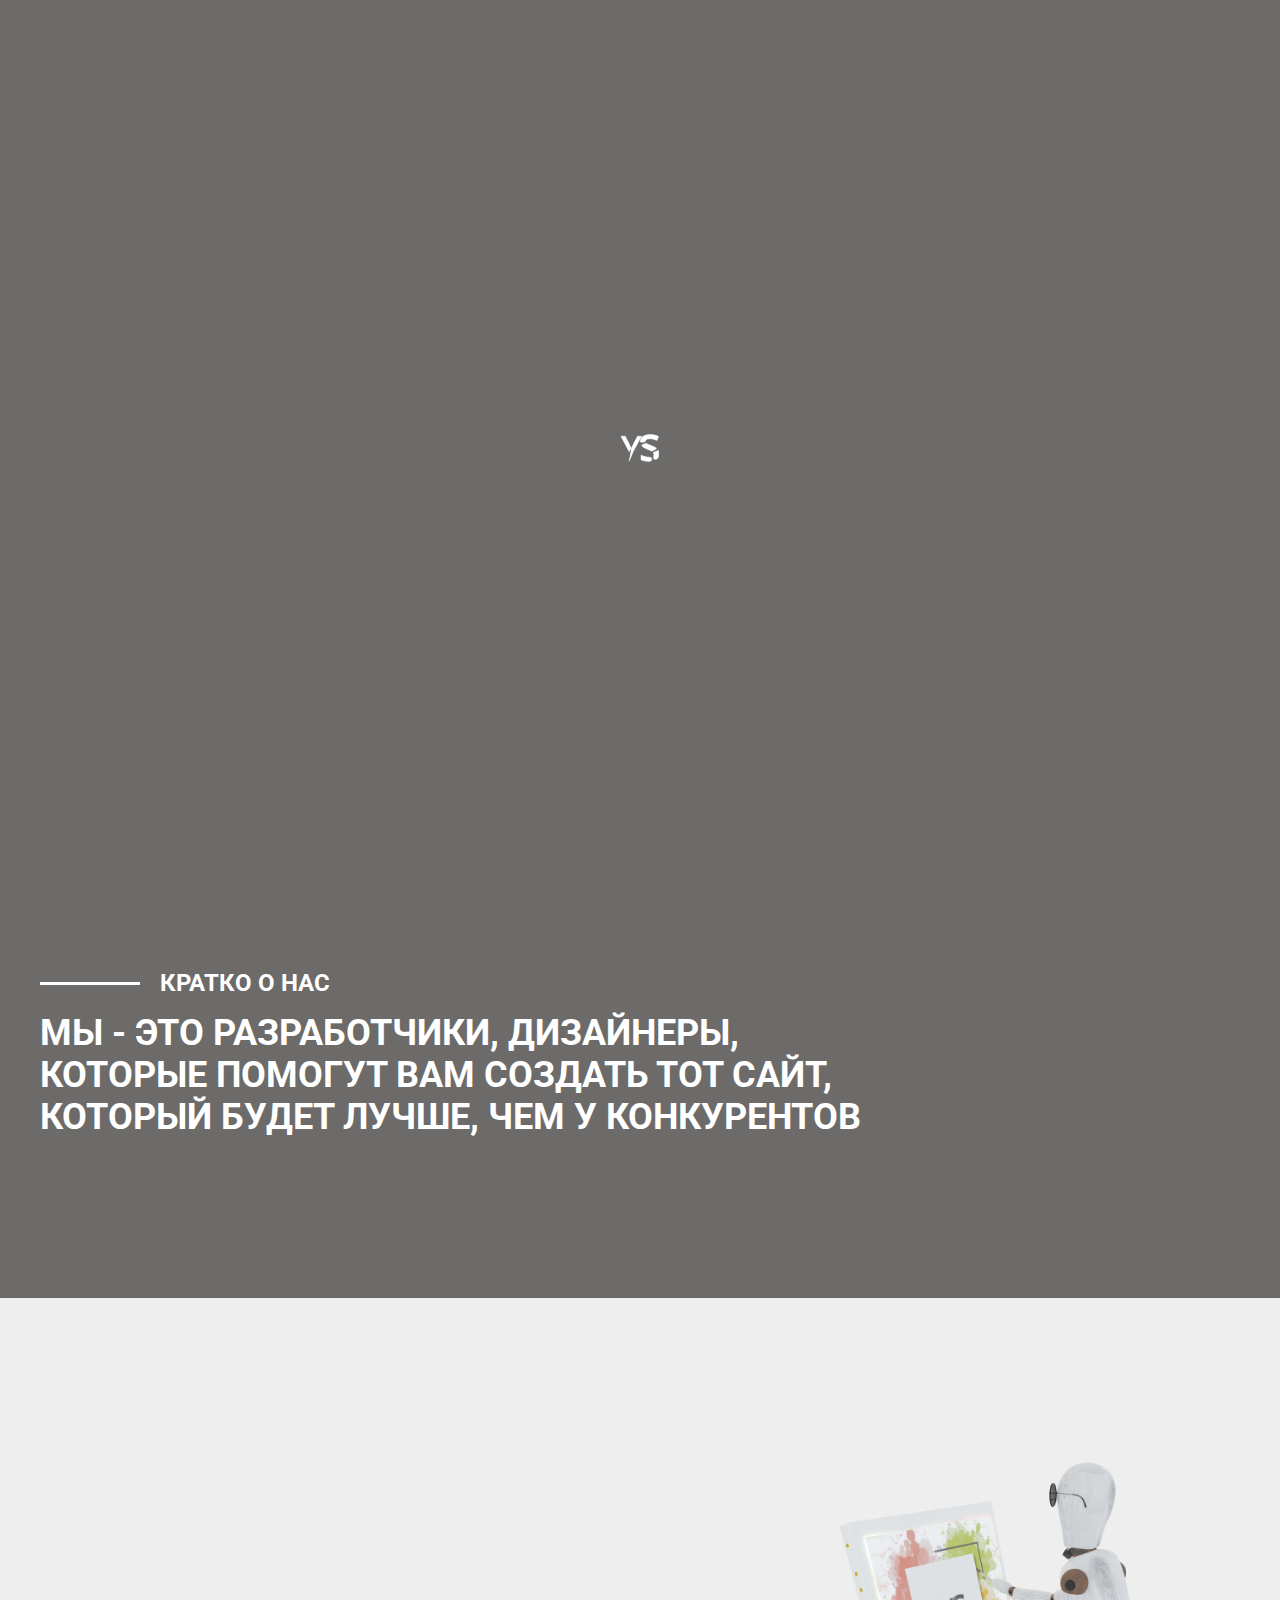
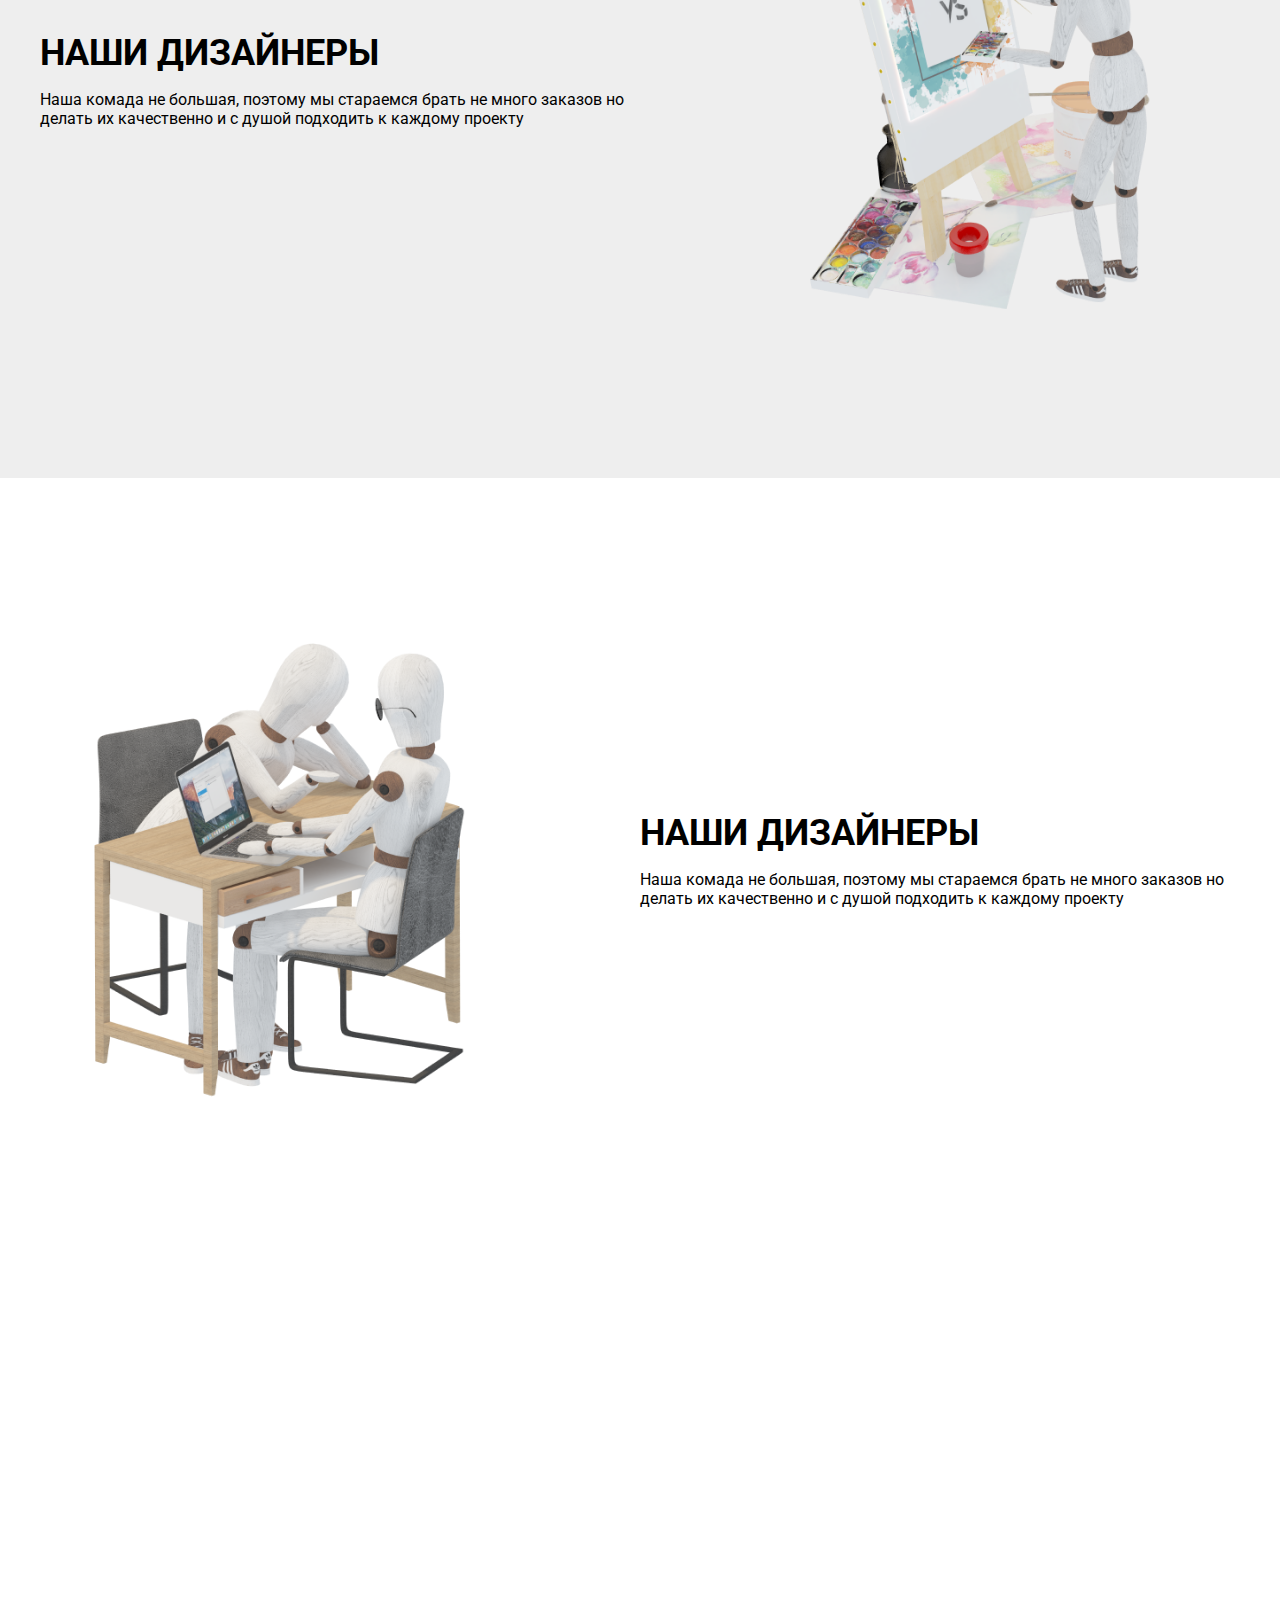
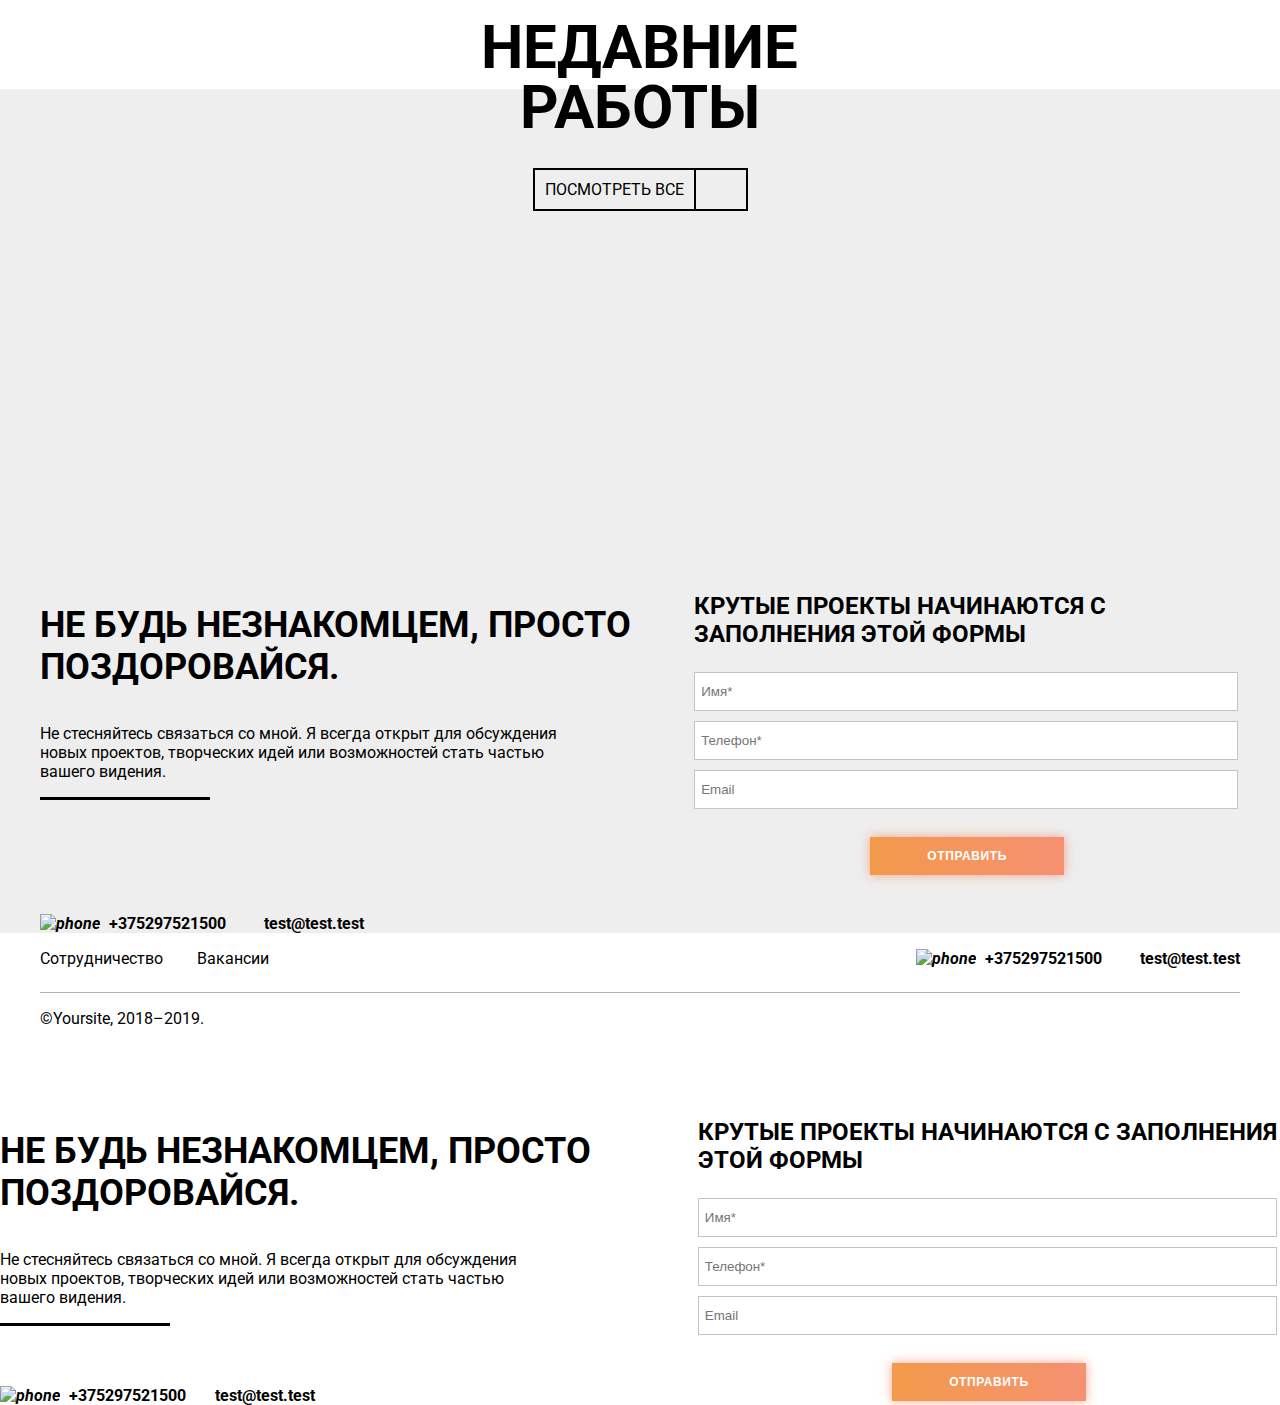
==== commit b55e3dc3: "href menu" ====
--- a/about.html
+++ b/about.html
@@ -34,24 +34,33 @@
 
     <section class="pagefirst">
         <header>
-            <div class="conteiner">
+            <div class="container">
                 <div class="row">
                     <div class="logo">
                         <img src="img/logo.svg" alt="">
                     </div>
                     <nav id="menu">
-                        <a href="#!" class="">Стоимость услуг
+                        <a href="/price.html" class="">Стоимость услуг
                             <span class="wiggle"></span>
                         </a>
-                        <a href="#!" class="">Портфолио
+                        <a href="/portfolio.html" class="">Портфолио
                             <span class="wiggle"></span>
                         </a>
-                        <a href="#!" class="">О нас
+                        <a href="/about.html" class="">О нас
                             <span class="wiggle"></span>
                         </a>
-                        <a href="#!" class="">Отзывы
+                        <a href="/reviews.html" class="">Отзывы
                             <span class="wiggle"></span>
                         </a>
+                        <div class="form-modal-phone">
+                            <a href="tel:+375(29)752 15 06" class="phone mobile"><i class="phone">
+                                    <img src="img/icon/phone.svg" alt="phone">
+                                </i>+375(29)752 15 06
+                            </a>
+                            <a href="#ex1" data-modal class="button link-modal form-modal">
+                                ОСТАВИТЬ ЗАЯВКУ
+                            </a>
+                        </div>
                     </nav>
                     <div class="communication">
                         <div class="nav_mob">
@@ -77,7 +86,7 @@
             </div>
         </header>
         <div class="blur">
-            <div class="conteiner fadeBox">
+            <div class="container fadeBox">
                 <div class="row flex">
                     <div class="left-p">
                         <!--
@@ -140,7 +149,7 @@
     </section>
     <div class="blur">
         <div class="">
-            <div class="conteiner page_bg">
+            <div class="container page_bg">
                 <div class="row description">
                     <div class="description-title">
                         <!--                  <img src="img/icon/line_long.svg" alt="line_long">-->
@@ -153,32 +162,32 @@
                 </div>
             </div>
             <div class="about">
-            <div class="conteiner">
-                <div class="row flex wrap">
-                    <div class="about-design">
-                        <div class="h3">Наши дизайнеры</div>
-                        <p>Наша комада не большая, поэтому мы стараемся брать не много заказов но делать их качественно и с душой подходить к каждому проекту</p>
-                    </div>
-                    <div class="design">
-                    <img src="img/characters/paintman.png" alt="">
-                    </div>
-                </div>
-            </div>
+                <div class="container">
+                    <div class="row flex wrap">
+                        <div class="about-design">
+                            <div class="h3">Наши дизайнеры</div>
+                            <p>Наша комада не большая, поэтому мы стараемся брать не много заказов но делать их качественно и с душой подходить к каждому проекту</p>
+                        </div>
+                        <div class="design">
+                            <img src="img/characters/paintman.png" alt="">
+                        </div>
+                    </div>
+                </div>
             </div>
             <div class="about-no-bg">
-            <div class="conteiner">
-                <div class="row flex wrap">
-                    <div class="design">
-                    <img src="img/characters/interviewmans.png" alt="">
-                    </div>
-                    <div class="about-design">
-                        <div class="h3">Наши дизайнеры</div>
-                        <p>Наша комада не большая, поэтому мы стараемся брать не много заказов но делать их качественно и с душой подходить к каждому проекту</p>
-                    </div>
-                </div>
-            </div>
-            </div>
-            <section class="waipoint" style="padding-bottom: 25%; overflow: hidden;">
+                <div class="container">
+                    <div class="row flex wrap">
+                        <div class="design">
+                            <img src="img/characters/interviewmans.png" alt="">
+                        </div>
+                        <div class="about-design">
+                            <div class="h3">Наши дизайнеры</div>
+                            <p>Наша комада не большая, поэтому мы стараемся брать не много заказов но делать их качественно и с душой подходить к каждому проекту</p>
+                        </div>
+                    </div>
+                </div>
+            </div>
+            <section class="waipoint" style="padding-bottom: 25%;overflow: hidden;margin-bottom: -1px;">
                 <div class="ledge"></div>
                 <div class="content">
                     <div class="ledge-title">
@@ -192,7 +201,7 @@
                         </a>
                     </div>
                 </div>
-                <div class="conteiner">
+                <div class="container">
                     <div class="row">
                         <a href="#!" class="one recent_work circle">
                             <div class="recent_info">
@@ -217,7 +226,7 @@
             </section>
             <footer>
                 <div class="top-footer">
-                    <div class="conteiner">
+                    <div class="container">
                         <div class="row flex">
                             <div class="footer-text">
                                 <p class="h3 wow fadeInLeft" data-wow-duration="2s" data-wow-delay=".3s">Не будь незнакомцем, просто поздоровайся.</p>
@@ -230,7 +239,7 @@
                                     <a href="#!">test@test.test</a>
                                 </div>
                             </div>
-                            <div class="image contact wow fadeInUp" data-wow-duration="2s" data-wow-delay="1s">
+                            <div class="imag contact wow fadeInUp" data-wow-duration="2s" data-wow-delay="1s">
                                 <img src="img/characters/peoplecontact.png" alt="">
                             </div>
                             <div class="forma">
@@ -245,7 +254,7 @@
                         </div>
                     </div>
                 </div>
-                <div class="conteiner">
+                <div class="container">
                     <div class="row flex footer">
                         <p class="links">
                             <a href="">Сотрудничество</a>
@@ -267,7 +276,7 @@
         </div>
         <div id="ex1" class="modal">
             <div class="top-footer">
-                <div class="conteiner">
+                <div class="container">
                     <div class="row flex">
                         <div class="footer-text">
                             <p class="h3">Не будь незнакомцем, просто поздоровайся.</p>
@@ -280,7 +289,7 @@
                                 <a href="#!">test@test.test</a>
                             </div>
                         </div>
-                        <div class="image contact">
+                        <div class="imag contact">
                             <img src="img/characters/man_phone.png" alt="">
                         </div>
                         <div class="forma">
@@ -296,29 +305,21 @@
                 </div>
             </div>
         </div>
+    </div>
         <script src="js/lib/jquery.js"></script>
         <script src="https://s.electerious.com/basicScroll/dist/basicScroll.min.js"></script>
         <script src="js/lib/tilt.js"></script>
         <script src="https://cdnjs.cloudflare.com/ajax/libs/waypoints/4.0.1/jquery.waypoints.min.js"></script>
         <script src="https://cdnjs.cloudflare.com/ajax/libs/jquery-modal/0.9.1/jquery.modal.min.js"></script>
         <script src="js/lib/wow.min.js"></script>
-        <script src="https://cdnjs.cloudflare.com/ajax/libs/Swiper/4.5.0/js/swiper.min.js"></script>
         <script>
             $('.about-no-bg .about-design').waypoint(function() {
                 $('.recent_work').hasClass("fade") ? $('.recent_work').removeClass('fade') : $('.recent_work').addClass('fade');
                 $('.ledge').hasClass('ledge-deg') ? $('.ledge').removeClass('ledge-deg') : $('.ledge').addClass('ledge-deg');
             });
-            function Slider() {
-            if ($(window).width() <= 1000) {
-                let swiper = new Swiper('.portfolio', {
-                    slidesPerView: 'auto',
-                    spaceBetween: 15,
-                    freeMode: true,
-                });
-            }
-        }
-        Slider();
+
+
         </script>
         <script src="js/script.js"></script>
 </body>
-</html>+</html>
--- a/css/style-about.css
+++ b/css/style-about.css
@@ -15,6 +15,9 @@
 
 /* line 40, ../scss/_var.scss */
 .h4 { font-size: 24px; text-transform: uppercase; font-weight: bold; }
+
+/* line 45, ../scss/_var.scss */
+header nav a.active span { animation: navLine 1s ease-in-out; width: 60%; }
 
 /* line 11, ../scss/_keyframes.scss */
 .fadeBox { transition: 1s; height: 50%; }
@@ -46,455 +49,489 @@
   30% { stroke: #fff; }
   80% { stroke-dasharray: 2500; fill: rgba(255, 255, 255, 0); }
   100% { fill: #fff; } }
+@keyframes navLine { 0% { width: 0%; }
+  100% { width: 60%; } }
+@keyframes form-modal { 0% { transform: scale(1) rotate(0); }
+  89% { transform: scale(1) rotate(0); }
+  90% { transform: scale(0.9) rotate(5deg); }
+  95% { transform: scale(0.9) rotate(-5deg); }
+  100% { transform: scale(1) rotate(0deg); } }
 /* line 4, ../scss/_design-about.scss */
+::-webkit-scrollbar { width: 8px; height: 8px; background: #d1d1d1; /* or add it to the track */ }
+
+/* Add a thumb */
+/* line 12, ../scss/_design-about.scss */
+::-webkit-scrollbar-thumb { background: #050505; }
+/* line 15, ../scss/_design-about.scss */
+::-webkit-scrollbar-thumb:hover { background: #454544; }
+/* line 19, ../scss/_design-about.scss */
+::-webkit-scrollbar-thumb:active { background: #929190; }
+
+/* line 24, ../scss/_design-about.scss */
 body { margin: 0; padding: 0; overflow-x: hidden; }
 
-/* line 10, ../scss/_design-about.scss */
+/* line 30, ../scss/_design-about.scss */
 a { display: inline-block; text-decoration: none; }
 
-/* line 15, ../scss/_design-about.scss */
+/* line 35, ../scss/_design-about.scss */
 .logo { width: 15%; }
-/* line 18, ../scss/_design-about.scss */
+/* line 38, ../scss/_design-about.scss */
 .logo img { width: 80%; margin-top: 2%; }
 
-/* line 24, ../scss/_design-about.scss */
+/* line 44, ../scss/_design-about.scss */
 :active, :hover, :focus { outline: 0; outline-offset: 0; }
 
-/* line 31, ../scss/_design-about.scss */
+/* line 51, ../scss/_design-about.scss */
 div, a, section, h1, h2, h3, h4 { position: relative; }
 
-/* line 41, ../scss/_design-about.scss */
+/* line 61, ../scss/_design-about.scss */
 hr { border: none; border-bottom: 1px solid #B3B1B7; }
 
-/* line 46, ../scss/_design-about.scss */
+/* line 66, ../scss/_design-about.scss */
 a.button, button { color: #fff; display: block; text-decoration: none; font-weight: 500; line-height: normal; font-size: 12px; letter-spacing: 0.05em; text-transform: uppercase; padding: 8px 14px; background: linear-gradient(90deg, #F39A4A 0%, #F69173 100%); box-shadow: 0px 0px 10px rgba(246, 145, 115, 0.8); transition: .6s ease-out; }
-/* line 61, ../scss/_design-about.scss */
+/* line 81, ../scss/_design-about.scss */
 a.button:hover, button:hover { background: linear-gradient(90deg, #F69173 0%, #F39A4A 100%); box-shadow: 0px 0px 15px #ffab91; text-shadow: 0 0 15px #ffab91; }
 
-/* line 68, ../scss/_design-about.scss */
+/* line 88, ../scss/_design-about.scss */
 h1, h2, h3, h4, h5, h6, .h1, .h2, .h3, .h4, .h5, .h6, p, i, b, a, small, span, strong { font-family: "Roboto", sans-serif; }
 
-/* line 90, ../scss/_design-about.scss */
+/* line 110, ../scss/_design-about.scss */
 p { font-size: 16px; }
 
-/* line 94, ../scss/_design-about.scss */
+/* line 114, ../scss/_design-about.scss */
 input, textarea { color: #ccc; }
 
-/* line 101, ../scss/_design-about.scss */
-.conteiner .row { max-width: 1300px; margin: auto; padding: 0 40px; }
-/* line 106, ../scss/_design-about.scss */
-.conteiner .row.flex { display: flex; justify-content: space-between; }
-/* line 110, ../scss/_design-about.scss */
-.conteiner .row.flex.center { justify-content: center; }
-/* line 114, ../scss/_design-about.scss */
-.conteiner .row.flex.left { justify-content: flex-start; }
-/* line 118, ../scss/_design-about.scss */
-.conteiner .row.flex.wrap { flex-wrap: wrap; }
-/* line 122, ../scss/_design-about.scss */
-.conteiner .row.flex.align-center { align-items: center; }
-
-/* line 129, ../scss/_design-about.scss */
+/* line 121, ../scss/_design-about.scss */
+.container .row { max-width: 1300px; margin: auto; padding: 0 40px; }
+/* line 126, ../scss/_design-about.scss */
+.container .row.flex { display: flex; justify-content: space-between; }
+/* line 130, ../scss/_design-about.scss */
+.container .row.flex.center { justify-content: center; }
+/* line 134, ../scss/_design-about.scss */
+.container .row.flex.left { justify-content: flex-start; }
+/* line 138, ../scss/_design-about.scss */
+.container .row.flex.wrap { flex-wrap: wrap; }
+/* line 142, ../scss/_design-about.scss */
+.container .row.flex.align-center { align-items: center; }
+
+/* line 149, ../scss/_design-about.scss */
 small { font-size: 11px; }
 
-/* line 133, ../scss/_design-about.scss */
+/* line 153, ../scss/_design-about.scss */
 .onload { position: fixed; background: #6C6B6A; z-index: 9999999; top: 0; left: 0; right: 0; bottom: 0; }
-/* line 142, ../scss/_design-about.scss */
+/* line 162, ../scss/_design-about.scss */
 .onload .onload_logo { margin: 0; position: absolute; top: 50%; left: 50%; margin-right: -50%; transform: translate(-50%, -50%); }
-/* line 150, ../scss/_design-about.scss */
+/* line 170, ../scss/_design-about.scss */
 .onload .onload_logo svg { width: 3vw; }
-/* line 153, ../scss/_design-about.scss */
+/* line 173, ../scss/_design-about.scss */
 .onload .onload_logo svg path { stroke-dasharray: 2500; fill: #fff; animation: onload 2s ease-in-out; }
 
-/* line 162, ../scss/_design-about.scss */
+/* line 182, ../scss/_design-about.scss */
 header { position: fixed; z-index: 999; right: 0; left: 0; top: 0; transition: 1s; animation: opacity_revers .8s ease-in-out; }
-/* line 171, ../scss/_design-about.scss */
+/* line 191, ../scss/_design-about.scss */
 header.navFixed, header.navFixed2 { background: rgba(0, 0, 0, 0.5); }
-/* line 178, ../scss/_design-about.scss */
+/* line 198, ../scss/_design-about.scss */
 header .communication .child { display: inline-block; margin-left: 25px; }
-/* line 182, ../scss/_design-about.scss */
+/* line 202, ../scss/_design-about.scss */
 header .communication .child img { width: 13px; height: 13px; vertical-align: -1px; }
-/* line 188, ../scss/_design-about.scss */
+/* line 208, ../scss/_design-about.scss */
 header .communication .child #language { font-style: normal; font-weight: bold; line-height: normal; font-size: 13px; text-transform: uppercase; color: #FFFFFF; }
-/* line 200, ../scss/_design-about.scss */
+/* line 220, ../scss/_design-about.scss */
 header nav a { margin-right: 15px; color: #fff; text-decoration: none; font-size: 14px; position: relative; }
-/* line 207, ../scss/_design-about.scss */
+/* line 227, ../scss/_design-about.scss */
 header nav a:hover span { width: 60%; }
-/* line 211, ../scss/_design-about.scss */
+/* line 231, ../scss/_design-about.scss */
 header nav a:last-child { margin: 0; }
-/* line 215, ../scss/_design-about.scss */
+/* line 235, ../scss/_design-about.scss */
 header nav a:nth-child(1) { animation: navdown .4s ease-in-out; }
-/* line 219, ../scss/_design-about.scss */
+/* line 239, ../scss/_design-about.scss */
 header nav a:nth-child(2) { animation: navdown .5s ease-in-out; }
-/* line 223, ../scss/_design-about.scss */
+/* line 243, ../scss/_design-about.scss */
 header nav a:nth-child(3) { animation: navdown .6s ease-in-out; }
-/* line 227, ../scss/_design-about.scss */
+/* line 247, ../scss/_design-about.scss */
 header nav a:nth-child(4) { animation: navdown .7s ease-in-out; }
-/* line 231, ../scss/_design-about.scss */
+/* line 251, ../scss/_design-about.scss */
 header nav a:nth-child(5) { animation: navdown .8s ease-in-out; }
-/* line 238, ../scss/_design-about.scss */
+/* line 258, ../scss/_design-about.scss */
 header .wiggle { position: absolute; bottom: -7px; height: 4px; left: 22%; width: 0; overflow: hidden; transition: .6s ease-out; }
-/* line 248, ../scss/_design-about.scss */
+/* line 268, ../scss/_design-about.scss */
 header .wiggle:before { content: ''; position: absolute; top: 0; left: 0; width: 100%; height: 100%; background: url(../img/icon/line.svg) repeat-x center center/7px 3px; }
-/* line 259, ../scss/_design-about.scss */
-header .conteiner .row { display: flex; justify-content: space-between; align-items: center; height: 76px; }
-
-/* line 268, ../scss/_design-about.scss */
-.pagefirst { padding-top: 70px; background: #6C6B6A; height: 100vh; }
-
-/* line 274, ../scss/_design-about.scss */
-.page_bg { background: #6C6B6A; overflow: hidden; margin-top: -1px; }
-
-/* line 280, ../scss/_design-about.scss */
-.page_bg_2 { background: #EEE; overflow: hidden; }
-/* line 284, ../scss/_design-about.scss */
+/* line 279, ../scss/_design-about.scss */
+header .container .row { display: flex; justify-content: space-between; align-items: center; height: 76px; }
+
+/* line 288, ../scss/_design-about.scss */
+.pagefirst { padding-top: 70px; background: #6C6B6A; height: 100vh; width: 100%; }
+
+/* line 295, ../scss/_design-about.scss */
+.page_bg { background: #6C6B6A; overflow: hidden; margin-top: -1px; width: 100%; }
+
+/* line 302, ../scss/_design-about.scss */
+.page_bg_2 { background: #EEE; overflow: hidden; width: 100%; }
+/* line 307, ../scss/_design-about.scss */
 .page_bg_2 .content { margin: 15vh auto 0; }
 
-/* line 289, ../scss/_design-about.scss */
+/* line 312, ../scss/_design-about.scss */
 div.h1 { position: absolute; margin-left: calc(0vw - 7vw); margin-top: -5%; }
 
-/* line 295, ../scss/_design-about.scss */
+/* line 318, ../scss/_design-about.scss */
 span.h1 { font-family: "Pattaya", sans-serif; font-size: 7vw; transform: rotate(-15deg); position: absolute; z-index: 3; color: white; width: 17vw; margin-top: 20px; }
 
-/* line 306, ../scss/_design-about.scss */
+/* line 329, ../scss/_design-about.scss */
 span.h1.shadow { color: #000; position: absolute; margin: 15px 7px; z-index: 3; }
 
-/* line 313, ../scss/_design-about.scss */
+/* line 336, ../scss/_design-about.scss */
 .homeimg { position: absolute; display: flex; justify-content: center; align-items: center; height: 85vh; z-index: 5; width: calc(100% - 80px); max-width: 1300px; }
-/* line 323, ../scss/_design-about.scss */
+/* line 346, ../scss/_design-about.scss */
 .homeimg img { max-width: 50%; margin-top: 0; transform-style: preserve-3d; transform: translateZ(20px); z-index: 1; }
-/* line 331, ../scss/_design-about.scss */
+/* line 354, ../scss/_design-about.scss */
 .homeimg img.shadow { margin: 0 25px; }
 
-/* line 336, ../scss/_design-about.scss */
+/* line 359, ../scss/_design-about.scss */
 .left-p, .right-p { display: flex; align-items: center; margin-top: 100px; transition: 1s; padding-left: 10px; }
-/* line 344, ../scss/_design-about.scss */
+/* line 367, ../scss/_design-about.scss */
 .left-p p, .right-p p { margin: 0; font-style: italic; font-weight: bold; letter-spacing: 0.05em; color: #FFFFFF; transform: rotate(-15deg); font-size: 13px; }
-/* line 354, ../scss/_design-about.scss */
+/* line 377, ../scss/_design-about.scss */
 .left-p .h3, .right-p .h3 { font-size: 36px; }
 
-/* line 360, ../scss/_design-about.scss */
+/* line 383, ../scss/_design-about.scss */
 .left-p .shadow { position: absolute; margin: -4px -4px 0; }
-/* line 364, ../scss/_design-about.scss */
+/* line 387, ../scss/_design-about.scss */
 .left-p .shadow p { color: #000; }
 
-/* line 370, ../scss/_design-about.scss */
+/* line 393, ../scss/_design-about.scss */
 .right-p { margin-right: 50px; transform: rotate(-4deg); }
-/* line 374, ../scss/_design-about.scss */
+/* line 397, ../scss/_design-about.scss */
 .right-p .shadow { position: absolute; margin: -4px 4px 0; }
-/* line 378, ../scss/_design-about.scss */
+/* line 401, ../scss/_design-about.scss */
 .right-p .shadow p { color: #000; }
 
-/* line 384, ../scss/_design-about.scss */
+/* line 407, ../scss/_design-about.scss */
 .about { padding-top: 150px; padding-bottom: 150px; background: #EEEEEE; }
 
-/* line 389, ../scss/_design-about.scss */
+/* line 413, ../scss/_design-about.scss */
 .about-no-bg { padding-top: 150px; padding-bottom: 150px; }
 
-/* line 394, ../scss/_design-about.scss */
+/* line 418, ../scss/_design-about.scss */
 .about-design { width: 50%; margin: auto 0; }
 
-/* line 399, ../scss/_design-about.scss */
+/* line 423, ../scss/_design-about.scss */
 .design { display: flex; align-items: center; width: 40%; }
-/* line 403, ../scss/_design-about.scss */
+/* line 428, ../scss/_design-about.scss */
 .design img { width: 100%; }
 
-/* line 408, ../scss/_design-about.scss */
+/* line 433, ../scss/_design-about.scss */
 .arrow_down { position: absolute; left: 50%; z-index: 10; top: calc(100vh - 130px); }
-/* line 414, ../scss/_design-about.scss */
+/* line 439, ../scss/_design-about.scss */
 .arrow_down a { animation: arrow_down 1.3s infinite ease-in-out; }
 
-/* line 419, ../scss/_design-about.scss */
+/* line 444, ../scss/_design-about.scss */
 svg.arrow_down_top { position: absolute; }
 
-/* line 423, ../scss/_design-about.scss */
+/* line 448, ../scss/_design-about.scss */
 .description { text-transform: uppercase; color: #fff; transition: 1s; }
-/* line 428, ../scss/_design-about.scss */
+/* line 453, ../scss/_design-about.scss */
 .description.fade { opacity: 0; }
-/* line 432, ../scss/_design-about.scss */
+/* line 457, ../scss/_design-about.scss */
 .description .description-title { display: flex; align-items: center; margin-bottom: 15px; }
-/* line 437, ../scss/_design-about.scss */
+/* line 462, ../scss/_design-about.scss */
 .description .description-title h1 { font-size: 24px; margin: 0; }
-/* line 442, ../scss/_design-about.scss */
+/* line 467, ../scss/_design-about.scss */
 .description .description-title img { margin-right: 17px; }
-/* line 447, ../scss/_design-about.scss */
+/* line 472, ../scss/_design-about.scss */
 .description .description-body { width: 70%; margin-bottom: 160px; }
-/* line 451, ../scss/_design-about.scss */
+/* line 476, ../scss/_design-about.scss */
 .description .description-body h2 { font-size: 36px; margin: 0; }
 
-/* line 458, ../scss/_design-about.scss */
+/* line 483, ../scss/_design-about.scss */
 .ledge { position: absolute; top: 50%; left: 50%; pointer-events: none; width: 0; height: 0; -webkit-transition: 0.55s cubic-bezier(0.62, 0.02, 0.34, 1); -moz-transition: 0.55s cubic-bezier(0.62, 0.02, 0.34, 1); transition: 0.55s cubic-bezier(0.62, 0.02, 0.34, 1); }
 
-/* line 470, ../scss/_design-about.scss */
+/* line 495, ../scss/_design-about.scss */
 .ledge-deg::before { -webkit-transform: rotate(21deg); -moz-transform: rotate(21deg); -ms-transform: rotate(21deg); -o-transform: rotate(21deg); transform: rotate(21deg); }
 
-/* line 478, ../scss/_design-about.scss */
+/* line 503, ../scss/_design-about.scss */
 .ledge > div, .ledge::before { background: #EEE; content: ''; position: absolute; top: 0; left: 0; -webkit-transform-origin: 50% 0; -moz-transform-origin: 50% 0; -ms-transform-origin: 50% 0; -o-transform-origin: 50% 0; transform-origin: 50% 0; -webkit-transition: -webkit-transform 0.9s cubic-bezier(0.52, 0.01, 0.16, 1), background 0.26s linear; -moz-transition: -moz-transform 0.9s cubic-bezier(0.52, 0.01, 0.16, 1), background 0.26s linear; transition: transform 0.9s cubic-bezier(0.52, 0.01, 0.16, 1), background 0.26s linear; width: 300vw; height: 300vh; margin-left: -153vw; }
 
-/* line 498, ../scss/_design-about.scss */
+/* line 523, ../scss/_design-about.scss */
 .height-100 { height: 100vh; }
 
-/* line 502, ../scss/_design-about.scss */
+/* line 527, ../scss/_design-about.scss */
 section .content { margin: 40vh auto 0; width: 60.5%; text-align: center; }
-/* line 507, ../scss/_design-about.scss */
+/* line 532, ../scss/_design-about.scss */
 section .content .shadow { position: absolute; margin: .4vw 0 0; }
-/* line 511, ../scss/_design-about.scss */
+/* line 536, ../scss/_design-about.scss */
 section .content .shadow p { color: #000; }
-/* line 516, ../scss/_design-about.scss */
+/* line 541, ../scss/_design-about.scss */
 section .content p { color: #000; }
 
-/* line 521, ../scss/_design-about.scss */
+/* line 546, ../scss/_design-about.scss */
 .box-arrow-link { display: inline; z-index: 2; }
-/* line 525, ../scss/_design-about.scss */
+/* line 550, ../scss/_design-about.scss */
 .box-arrow-link .box-arrow-1 { transition: .5s; opacity: 0; padding: 10px 0; }
-/* line 530, ../scss/_design-about.scss */
+/* line 555, ../scss/_design-about.scss */
 .box-arrow-link .box-arrow-1 img { transition: 1s; width: 0; }
-/* line 536, ../scss/_design-about.scss */
+/* line 561, ../scss/_design-about.scss */
 .box-arrow-link:hover .box-arrow-1 { opacity: 1; padding: 10px; }
-/* line 541, ../scss/_design-about.scss */
+/* line 566, ../scss/_design-about.scss */
 .box-arrow-link:hover .box-arrow-1 img { width: 30px; }
-/* line 546, ../scss/_design-about.scss */
+/* line 571, ../scss/_design-about.scss */
 .box-arrow-link .box-arrow-2 { opacity: 1; transition: .5s; }
-/* line 550, ../scss/_design-about.scss */
+/* line 575, ../scss/_design-about.scss */
 .box-arrow-link .box-arrow-2 img { transition: 1s; width: 30px; }
-/* line 556, ../scss/_design-about.scss */
+/* line 581, ../scss/_design-about.scss */
 .box-arrow-link:hover .box-arrow-2 { opacity: 0; padding: 10px 0; }
-/* line 561, ../scss/_design-about.scss */
+/* line 586, ../scss/_design-about.scss */
 .box-arrow-link:hover .box-arrow-2 img { width: 0; }
 
-/* line 567, ../scss/_design-about.scss */
+/* line 592, ../scss/_design-about.scss */
 .box-arrow-link span { padding: 10px; text-transform: uppercase; color: #000; border: 2px solid; margin: -3px; }
 
-/* line 575, ../scss/_design-about.scss */
+/* line 600, ../scss/_design-about.scss */
 .box-arrow-link span img { width: 30px; height: 8px; vertical-align: 2px; transition: 1s; }
 
-/* line 582, ../scss/_design-about.scss */
+/* line 607, ../scss/_design-about.scss */
 .box-arrow-1 { width: 0px; }
 
-/* line 586, ../scss/_design-about.scss */
+/* line 611, ../scss/_design-about.scss */
 .recent_work { width: 242px; height: 242px; position: absolute; border-radius: 100%; overflow: hidden; border: 1px solid #000000; box-sizing: border-box; box-shadow: 0px 0px 10px rgba(0, 0, 0, 0.3); opacity: 0; transition: .3s; }
-/* line 598, ../scss/_design-about.scss */
+/* line 623, ../scss/_design-about.scss */
 .recent_work:hover .recent_info { opacity: 1; }
-/* line 602, ../scss/_design-about.scss */
+/* line 627, ../scss/_design-about.scss */
 .recent_work.fade { opacity: 1; transition: .3s .5s; }
-/* line 607, ../scss/_design-about.scss */
+/* line 632, ../scss/_design-about.scss */
 .recent_work:hover .bg-black { opacity: 1; height: 100%; top: 0; }
-/* line 613, ../scss/_design-about.scss */
+/* line 638, ../scss/_design-about.scss */
 .recent_work img { transform: scale(1.4); height: 100%; }
-/* line 618, ../scss/_design-about.scss */
+/* line 643, ../scss/_design-about.scss */
 .recent_work.one { bottom: 110px; }
-/* line 622, ../scss/_design-about.scss */
+/* line 647, ../scss/_design-about.scss */
 .recent_work.two { top: 0; right: 40px; }
-/* line 627, ../scss/_design-about.scss */
+/* line 652, ../scss/_design-about.scss */
 .recent_work .recent_info { opacity: 0; transition: 1s; }
-/* line 632, ../scss/_design-about.scss */
+/* line 657, ../scss/_design-about.scss */
 .recent_work .bg-black { top: 50%; opacity: 0; height: 0; transition: 1s; }
 
-/* line 640, ../scss/_design-about.scss */
+/* line 665, ../scss/_design-about.scss */
 .recent_info { position: absolute; width: 170px; z-index: 3; top: 33%; left: 20%; padding: 0%; text-transform: uppercase; color: #fff; }
-/* line 650, ../scss/_design-about.scss */
+/* line 675, ../scss/_design-about.scss */
 .recent_info p { margin-top: 5px; margin-bottom: 10px; }
-/* line 655, ../scss/_design-about.scss */
+/* line 680, ../scss/_design-about.scss */
 .recent_info .recent_next { font-size: 13px; }
-/* line 658, ../scss/_design-about.scss */
+/* line 683, ../scss/_design-about.scss */
 .recent_info .recent_next img { width: 10px; margin-left: 5px; vertical-align: 2px; }
 
-/* line 666, ../scss/_design-about.scss */
+/* line 691, ../scss/_design-about.scss */
 .bg-black { background: rgba(0, 0, 0, 0.6); position: absolute; z-index: 2; width: 100%; height: 100%; }
 
-/* line 674, ../scss/_design-about.scss */
+/* line 699, ../scss/_design-about.scss */
 .ledge-title { margin-bottom: 40px; text-transform: uppercase; z-index: 2; }
 
-/* line 680, ../scss/_design-about.scss */
+/* line 705, ../scss/_design-about.scss */
 .price { color: #6C6B6A !important; position: absolute; top: calc(-46vw + 20vw); font-size: 20vw; left: calc(32vw - 20vw); font-weight: bold; transition: transform .1s linear; }
 
-/* line 690, ../scss/_design-about.scss */
+/* line 715, ../scss/_design-about.scss */
 .manprice { margin-bottom: 100px; width: 28vw; position: relative; z-index: 1; }
 
-/* line 697, ../scss/_design-about.scss */
+/* line 722, ../scss/_design-about.scss */
 button { display: block; padding: 12px 57px; border: none; margin: 0 auto; cursor: pointer; font-weight: bold; }
 
-/* line 706, ../scss/_design-about.scss */
+/* line 731, ../scss/_design-about.scss */
 .line.white { border-bottom: 3px solid #fff; width: 100px; margin-right: 20px; }
 
-/* line 712, ../scss/_design-about.scss */
+/* line 737, ../scss/_design-about.scss */
 .line.black { border-bottom: 3px solid #000; width: 170px; margin-bottom: 114px; }
 
-/* line 719, ../scss/_design-about.scss */
+/* line 744, ../scss/_design-about.scss */
 .forma form { text-align: center; }
-/* line 722, ../scss/_design-about.scss */
+/* line 747, ../scss/_design-about.scss */
 .forma form input { display: block; padding: 11px 6px; width: 97%; border: 1px solid #C4C4C4; color: #000000; margin-bottom: 10px; }
-/* line 731, ../scss/_design-about.scss */
+/* line 756, ../scss/_design-about.scss */
 .forma form button { margin-top: 28px; }
 
-/* line 738, ../scss/_design-about.scss */
+/* line 763, ../scss/_design-about.scss */
 .footer-text .text { max-width: 550px; }
 
-/* line 743, ../scss/_design-about.scss */
+/* line 768, ../scss/_design-about.scss */
 .top-footer { background: #EEEEEE; padding-top: 50px; }
 
-/* line 748, ../scss/_design-about.scss */
+/* line 773, ../scss/_design-about.scss */
 .modal { max-width: 1300px; z-index: 999999; }
-/* line 752, ../scss/_design-about.scss */
+/* line 777, ../scss/_design-about.scss */
 .modal .top-footer { background: white; }
-/* line 756, ../scss/_design-about.scss */
-.modal .conteiner .row { padding: 0; }
-/* line 760, ../scss/_design-about.scss */
-.modal .image.contact { bottom: 0; left: -15px; }
-/* line 765, ../scss/_design-about.scss */
+/* line 781, ../scss/_design-about.scss */
+.modal .container .row { padding: 0; }
+/* line 785, ../scss/_design-about.scss */
+.modal .imag.contact { bottom: 0; left: -15px; }
+/* line 790, ../scss/_design-about.scss */
 .modal .line.black { margin-bottom: 60px; }
-/* line 769, ../scss/_design-about.scss */
+/* line 794, ../scss/_design-about.scss */
 .modal .contact a { color: black; margin-right: 25px; font-weight: bold; }
 
-/* line 776, ../scss/_design-about.scss */
-.image.contact { position: relative; bottom: -90px; z-index: 1; }
-
-/* line 782, ../scss/_design-about.scss */
+/* line 801, ../scss/_design-about.scss */
+.imag.contact { position: relative; bottom: -90px; z-index: 1; }
+
+/* line 807, ../scss/_design-about.scss */
 footer { overflow: hidden; }
-/* line 785, ../scss/_design-about.scss */
+/* line 810, ../scss/_design-about.scss */
 footer a { color: #000; }
-/* line 790, ../scss/_design-about.scss */
+/* line 815, ../scss/_design-about.scss */
 footer .contact a { margin-left: 34px; display: inline-block; font-weight: bold; }
-/* line 795, ../scss/_design-about.scss */
+/* line 820, ../scss/_design-about.scss */
 footer .contact a:first-child { margin-left: 0; }
 
-/* line 802, ../scss/_design-about.scss */
+/* line 827, ../scss/_design-about.scss */
 .links a { margin-right: 30px; }
 
-/* line 806, ../scss/_design-about.scss */
+/* line 831, ../scss/_design-about.scss */
 .revers { display: none; }
 
-/* line 810, ../scss/_design-about.scss */
+/* line 835, ../scss/_design-about.scss */
 .blur, header.navFixed, header, header.navFixed2 { transition: 1s; }
-/* line 816, ../scss/_design-about.scss */
+/* line 841, ../scss/_design-about.scss */
 .blur.active, header.navFixed.active, header.active, header.navFixed2.active { filter: blur(3px); transform: scale(1.006); }
 
-/* line 823, ../scss/_design-about.scss */
+/* line 848, ../scss/_design-about.scss */
 .phone img { width: 14px; margin-right: 5px; }
 
-/* line 829, ../scss/_design-about.scss */
+/* line 854, ../scss/_design-about.scss */
 .blocker { background: none; z-index: 99999; }
 
-@media (max-width: 1400px) { /* line 835, ../scss/_design-about.scss */
+@media (max-width: 1400px) { /* line 860, ../scss/_design-about.scss */
   .homeimg img { max-width: 40%; } }
-@media (max-width: 1200px) { /* line 841, ../scss/_design-about.scss */
+@media (max-width: 1200px) { /* line 866, ../scss/_design-about.scss */
   .right-p { display: none; }
-  /* line 845, ../scss/_design-about.scss */
+  /* line 870, ../scss/_design-about.scss */
   .left-p, .right-p { margin-top: 17vh; }
-  /* line 850, ../scss/_design-about.scss */
+  /* line 875, ../scss/_design-about.scss */
   div.h1 { margin-left: calc(0vw - 11vw); }
-  /* line 854, ../scss/_design-about.scss */
+  /* line 879, ../scss/_design-about.scss */
   span.h1 { font-size: 11vw; width: 30vw; }
-  /* line 859, ../scss/_design-about.scss */
+  /* line 884, ../scss/_design-about.scss */
   .homeimg img { max-width: 55%; } }
-@media (max-width: 1000px) { /* line 865, ../scss/_design-about.scss */
+@media (max-width: 1000px) { /* line 890, ../scss/_design-about.scss */
   .h2 { font-size: 36px; line-height: 39px; }
-  /* line 870, ../scss/_design-about.scss */
+  /* line 895, ../scss/_design-about.scss */
   .description .description-title h1 { font-size: 10px; line-height: 14px; }
-  /* line 875, ../scss/_design-about.scss */
+  /* line 900, ../scss/_design-about.scss */
   .description .description-body h2 { font-size: 18px; line-height: 25px; }
-  /* line 880, ../scss/_design-about.scss */
+  /* line 905, ../scss/_design-about.scss */
   .description .description-title h1 { font-size: 10px; line-height: 14px; }
-  /* line 885, ../scss/_design-about.scss */
+  /* line 910, ../scss/_design-about.scss */
   .description .description-body h2 { font-size: 18px; line-height: 25px; }
-  /* line 890, ../scss/_design-about.scss */
+  /* line 915, ../scss/_design-about.scss */
   .price-title { font-size: 11px; }
-  /* line 894, ../scss/_design-about.scss */
+  /* line 919, ../scss/_design-about.scss */
   footer .h4 { font-size: 18px; line-height: 21px; }
-  /* line 899, ../scss/_design-about.scss */
-  .footer-text, .image.contact, .recent_work { display: none; }
-  /* line 905, ../scss/_design-about.scss */
+  /* line 924, ../scss/_design-about.scss */
+  .footer-text, .imag.contact, .recent_work { display: none; }
+  /* line 930, ../scss/_design-about.scss */
   .forma { margin: auto; margin-bottom: 50px; } }
-@media (max-width: 770px) { /* line 913, ../scss/_design-about.scss */
+@media (max-width: 770px) { /* line 938, ../scss/_design-about.scss */
   .onload .onload_logo svg { width: 13vw; }
-  /* line 917, ../scss/_design-about.scss */
+  /* line 942, ../scss/_design-about.scss */
+  .form-modal-phone { text-align: right; position: absolute; width: calc(100% - 80px); top: calc(100vh - 235px); padding: 0 40px; }
+  /* line 950, ../scss/_design-about.scss */
+  a.button.link-modal.form-modal { display: inline-block; }
+  /* line 954, ../scss/_design-about.scss */
+  a.phone.mobile { padding: 15px 0; font-size: 18px; }
+  /* line 959, ../scss/_design-about.scss */
   .description .description-body { width: 100%; }
-  /* line 921, ../scss/_design-about.scss */
-  .arrow_down { top: calc(100vh - 150px); left: calc(50% - 11px); }
-  /* line 927, ../scss/_design-about.scss */
-  header .conteiner .row { height: 90px; }
-  /* line 931, ../scss/_design-about.scss */
+  /* line 963, ../scss/_design-about.scss */
+  .arrow_down { top: calc(100vh - 160px); left: calc(50% - 11px); }
+  /* line 969, ../scss/_design-about.scss */
+  header .container .row { height: 90px; }
+  /* line 973, ../scss/_design-about.scss */
   header .communication { bottom: -12px; }
-  /* line 934, ../scss/_design-about.scss */
+  /* line 976, ../scss/_design-about.scss */
   header .communication .child { display: none; }
-  /* line 937, ../scss/_design-about.scss */
+  /* line 979, ../scss/_design-about.scss */
   header .communication .child:nth-child(3n) { display: block; margin-left: 0; margin-top: 6px; text-align: center; }
-  /* line 946, ../scss/_design-about.scss */
+  /* line 988, ../scss/_design-about.scss */
+  .form-modal-phone { text-align: right; position: absolute; width: calc(100% - 80px); top: calc(100vh - 270px); padding: 0 40px; }
+  /* line 996, ../scss/_design-about.scss */
+  a.button.link-modal.form-modal { display: inline-block; }
+  /* line 1000, ../scss/_design-about.scss */
+  a.phone.mobile { padding: 15px 0; font-size: 18px; }
+  /* line 1005, ../scss/_design-about.scss */
   header nav { position: fixed; top: 90px; left: 0; right: 0; bottom: 0; overflow: hidden; padding-top: 0px; height: 0px; transition: 1s; }
-  /* line 957, ../scss/_design-about.scss */
-  header nav.active { background: rgba(0, 0, 0, 0.5); padding-top: 30px; height: 100%; z-index: 99999; }
-  /* line 964, ../scss/_design-about.scss */
+  /* line 1016, ../scss/_design-about.scss */
+  header nav.active { background: rgba(0, 0, 0, 0.5); padding-top: 30px; height: calc(100vh - 112px); z-index: 99999; }
+  /* line 1023, ../scss/_design-about.scss */
   header nav a { display: block; font-size: 24px; text-align: right; padding: 10px 40px; margin-right: 0; }
-  /* line 973, ../scss/_design-about.scss */
+  /* line 1032, ../scss/_design-about.scss */
   .nav_mob { width: 22px; height: 18px; }
-  /* line 978, ../scss/_design-about.scss */
+  /* line 1037, ../scss/_design-about.scss */
   .nav_mob span { height: 2px; width: 100%; display: block; background: white; border-radius: 3px; transition: 1s; }
-  /* line 986, ../scss/_design-about.scss */
+  /* line 1045, ../scss/_design-about.scss */
   .nav_mob span.n2 { margin: 6px 0; }
-  /* line 992, ../scss/_design-about.scss */
+  /* line 1051, ../scss/_design-about.scss */
   .navFixed2 .n1 { transform: rotate(-45deg); position: relative; top: 8px; }
-  /* line 998, ../scss/_design-about.scss */
+  /* line 1057, ../scss/_design-about.scss */
   .navFixed2 .nav_mob span.n2 { margin: 0; opacity: 0; }
-  /* line 1003, ../scss/_design-about.scss */
+  /* line 1062, ../scss/_design-about.scss */
   .navFixed2 .n3 { transform: rotate(45deg); position: relative; top: 4px; }
-  /* line 1010, ../scss/_design-about.scss */
-  header .conteiner .row { flex-wrap: wrap; }
-  /* line 1014, ../scss/_design-about.scss */
+  /* line 1069, ../scss/_design-about.scss */
+  header .container .row { flex-wrap: wrap; }
+  /* line 1073, ../scss/_design-about.scss */
   .logo { width: 180px; }
-  /* line 1018, ../scss/_design-about.scss */
+  /* line 1077, ../scss/_design-about.scss */
   section .content { margin: 20vh auto 0; }
-  /* line 1022, ../scss/_design-about.scss */
+  /* line 1081, ../scss/_design-about.scss */
   div.h1 { margin-top: -10%; margin-left: calc(-4vw - 16vw); }
-  /* line 1027, ../scss/_design-about.scss */
+  /* line 1086, ../scss/_design-about.scss */
   span.h1 { font-size: 16vw; width: 50vw; }
-  /* line 1032, ../scss/_design-about.scss */
+  /* line 1091, ../scss/_design-about.scss */
   .homeimg img { max-width: 86%; }
-  /* line 1036, ../scss/_design-about.scss */
+  /* line 1095, ../scss/_design-about.scss */
   .left-p .h3 { font-size: 5.5vw; }
-  /* line 1040, ../scss/_design-about.scss */
+  /* line 1099, ../scss/_design-about.scss */
   .description { width: auto; }
-  /* line 1044, ../scss/_design-about.scss */
-  .conteiner .row.flex.center { justify-content: flex-start; }
-  /* line 1048, ../scss/_design-about.scss */
+  /* line 1103, ../scss/_design-about.scss */
+  .container .row.flex.center { justify-content: flex-start; }
+  /* line 1107, ../scss/_design-about.scss */
   .description .description-body, .description .description-title { text-align: left; }
-  /* line 1053, ../scss/_design-about.scss */
+  /* line 1112, ../scss/_design-about.scss */
   .manprice { width: 50vw; margin-bottom: 50px; margin-top: 20px; }
-  /* line 1059, ../scss/_design-about.scss */
+  /* line 1118, ../scss/_design-about.scss */
   .box-arrow-link span { padding: 10px 6px; font-size: 12px; }
-  /* line 1064, ../scss/_design-about.scss */
+  /* line 1123, ../scss/_design-about.scss */
   .box-arrow-link .box-arrow-1 img, .box-arrow-link .box-arrow-2 img { vertical-align: middle; }
-  /* line 1069, ../scss/_design-about.scss */
+  /* line 1128, ../scss/_design-about.scss */
   .box-arrow-link:hover .box-arrow-1 { opacity: 1; padding: 10px 6px; }
-  /* line 1075, ../scss/_design-about.scss */
+  /* line 1134, ../scss/_design-about.scss */
   .description { width: auto; }
-  /* line 1079, ../scss/_design-about.scss */
-  .conteiner .row.flex.center { justify-content: flex-start; }
-  /* line 1083, ../scss/_design-about.scss */
+  /* line 1138, ../scss/_design-about.scss */
+  .container .row.flex.center { justify-content: flex-start; }
+  /* line 1142, ../scss/_design-about.scss */
   .description .description-body, .description .description-title { text-align: left; }
-  /* line 1088, ../scss/_design-about.scss */
+  /* line 1147, ../scss/_design-about.scss */
   .about { height: auto; }
-  /* line 1092, ../scss/_design-about.scss */
-  .about-no-bg .conteiner .row.flex { display: table; }
-  /* line 1094, ../scss/_design-about.scss */
-  .about-no-bg .conteiner .row.flex .about-design { display: table-header-group; }
-  /* line 1097, ../scss/_design-about.scss */
-  .about-no-bg .conteiner .row.flex .design { display: table-footer-group; }
-  /* line 1102, ../scss/_design-about.scss */
+  /* line 1152, ../scss/_design-about.scss */
+  .about-no-bg .container .row.flex { display: table; }
+  /* line 1155, ../scss/_design-about.scss */
+  .about-no-bg .container .row.flex .about-design { display: table-header-group; }
+  /* line 1159, ../scss/_design-about.scss */
+  .about-no-bg .container .row.flex .design { display: table-footer-group; }
+  /* line 1165, ../scss/_design-about.scss */
   .about-design { width: 100%; margin: 40px 0; }
-  /* line 1106, ../scss/_design-about.scss */
+  /* line 1169, ../scss/_design-about.scss */
   .about-design .h3 { font-size: 18px; }
-  /* line 1110, ../scss/_design-about.scss */
+  /* line 1173, ../scss/_design-about.scss */
   .about-design p { font-size: 12px; }
-  /* line 1117, ../scss/_design-about.scss */
+  /* line 1180, ../scss/_design-about.scss */
   .design { width: 100%; }
-  /* line 1121, ../scss/_design-about.scss */
+  /* line 1184, ../scss/_design-about.scss */
   .price, .line.white { display: none; }
-  /* line 1126, ../scss/_design-about.scss */
+  /* line 1189, ../scss/_design-about.scss */
   p.links { display: flex; flex-wrap: wrap; }
-  /* line 1131, ../scss/_design-about.scss */
+  /* line 1194, ../scss/_design-about.scss */
   p.links a { margin-right: 15px; }
-  /* line 1135, ../scss/_design-about.scss */
-  .row.flex.footer { flex-wrap: wrap; } }
-@media (max-height: 450px) { /* line 1144, ../scss/_design-about.scss */
+  /* line 1198, ../scss/_design-about.scss */
+  .row.flex.footer { flex-wrap: wrap; }
+  /* line 1202, ../scss/_design-about.scss */
+  .h2 { font-size: 9vw; }
+  /* line 1205, ../scss/_design-about.scss */
+  .h3, .h4 { font-size: 6vw; } }
+@media (max-height: 450px) { /* line 1213, ../scss/_design-about.scss */
   .revers { display: flex; justify-content: center; align-items: center; position: fixed; top: 0; bottom: 0; right: 0; left: 0; z-index: 9999; background: black; color: white; }
-  /* line 1157, ../scss/_design-about.scss */
+  /* line 1226, ../scss/_design-about.scss */
   .revers p { margin-right: 15px; } }
